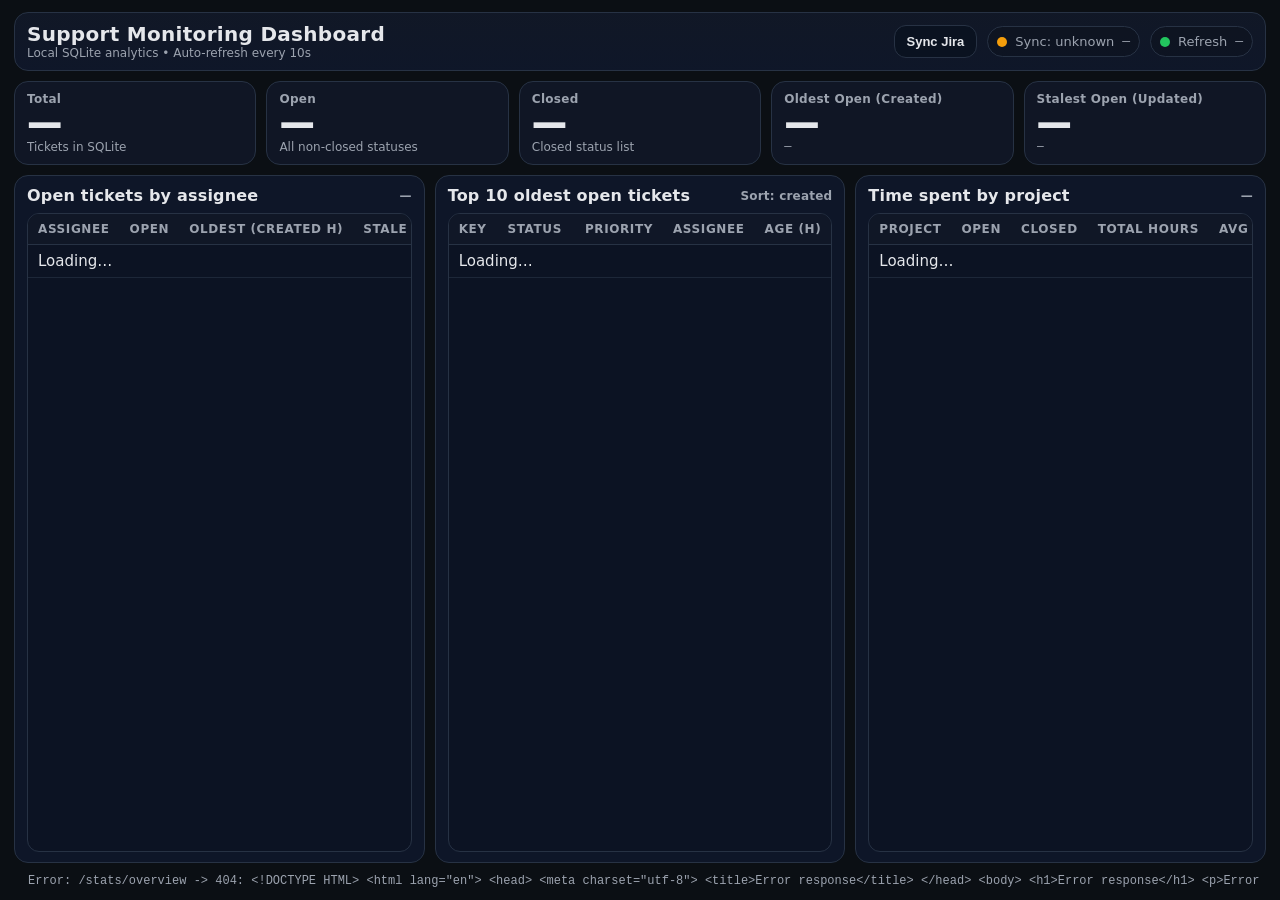
==== templates/index.html @ c33bae56 "Initial commit - support dashboard" ====
<!doctype html>
<html lang="en">
<head>
  <meta charset="utf-8" />
  <meta name="viewport" content="width=device-width,initial-scale=1" />
  <title>Support Monitoring Dashboard</title>
  <style>
    :root{
      --bg:#0b0f14;
      --panel:#111827;
      --panel2:#0f172a;
      --text:#e5e7eb;
      --muted:#9ca3af;
      --border:#273244;

      --good:#22c55e;
      --bad:#ef4444;
      --warn:#f59e0b;
      --accent:#60a5fa;

      /* age severity */
      --age-warn:#f59e0b;         /* 48–168h */
      --age-warn-strong:#fb7185;  /* 168–720h */
      --age-bad:#ef4444;          /* >=720h */

      /* effort highlight */
      --effort-mild:#f59e0b;      /* >100h */
      --effort-strong:#ef4444;    /* >300h */

      /* unassigned */
      --unassigned-bg: rgba(96,165,250,0.10);
      --unassigned-border: rgba(96,165,250,0.35);

      /* scroll cue */
      --fade: rgba(11,15,20,0);
      --fade2: rgba(11,15,20,1);
    }

    * { box-sizing: border-box; }

    /* NO PAGE SCROLL */
    html, body { height: 100%; overflow: hidden; }

    body {
      margin: 0;
      background: var(--bg);
      color: var(--text);
      font-family: system-ui, -apple-system, Segoe UI, Roboto, Arial, sans-serif;
    }

    /* Fixed single-screen layout */
    .page {
      height: 100vh;
      padding: 12px 14px;
      display: flex;
      flex-direction: column;
      gap: 10px;
      overflow: hidden;
      min-height: 0;
    }

    /* Header */
    .header {
      flex: 0 0 auto;
      display:flex;
      align-items:center;
      justify-content:space-between;
      gap: 12px;
      padding: 10px 12px;
      border: 1px solid var(--border);
      border-radius: 14px;
      background: linear-gradient(180deg, rgba(17,24,39,0.95), rgba(15,23,42,0.95));
    }
    .brand { display:flex; flex-direction:column; gap: 1px; min-width: 280px; }
    .title { font-size: 20px; font-weight: 850; letter-spacing: 0.3px; line-height: 1.1; }
    .subtitle { font-size: 12px; color: var(--muted); }

    .header-right{
      display:flex;
      align-items:center;
      gap: 10px;
      flex-wrap: wrap;
      justify-content: flex-end;
    }

    .pill {
      display:inline-flex;
      align-items:center;
      gap: 8px;
      padding: 7px 9px;
      border-radius: 999px;
      border: 1px solid var(--border);
      background: rgba(0,0,0,0.15);
      font-size: 13px;
      color: var(--muted);
      white-space: nowrap;
    }
    .dot { width: 10px; height: 10px; border-radius: 999px; background: var(--warn); flex: 0 0 auto; }
    .dot.good { background: var(--good); }
    .dot.bad { background: var(--bad); }
    .dot.warn { background: var(--warn); }

    .btn {
      padding: 8px 12px;
      border-radius: 12px;
      border: 1px solid var(--border);
      background: #0a1220;
      color: var(--text);
      font-weight: 800;
      cursor: pointer;
      font-size: 13px;
    }
    .btn:hover { outline: 2px solid rgba(96,165,250,0.35); }
    .btn:disabled { opacity: 0.55; cursor: not-allowed; }

    /* KPI row */
    .kpis {
      flex: 0 0 auto;
      display:grid;
      grid-template-columns: repeat(5, minmax(0, 1fr));
      gap: 10px;
      min-height: 0;
    }
    .card {
      border: 1px solid var(--border);
      border-radius: 14px;
      background: rgba(17,24,39,0.9);
      padding: 10px 12px 10px;
      min-height: 74px;
      display:flex;
      flex-direction:column;
      justify-content:space-between;
      overflow: hidden;
    }
    .card .label {
      color: var(--muted);
      font-size: 12px;
      font-weight: 750;
      letter-spacing: 0.3px;
      white-space: nowrap;
      overflow: hidden;
      text-overflow: ellipsis;
    }
    .card .value { font-size: 34px; font-weight: 950; line-height: 1.0; letter-spacing: -0.6px; }
    .card .hint {
      color: var(--muted);
      font-size: 12px;
      display:flex;
      align-items:center;
      gap: 8px;
      white-space: nowrap;
      overflow: hidden;
      text-overflow: ellipsis;
    }
    .mono { font-family: ui-monospace, SFMono-Regular, Menlo, Consolas, "Liberation Mono", monospace; }

    /* Age severity colors */
    .age-normal { color: var(--text); }
    .age-warn { color: var(--age-warn); }
    .age-warn-strong { color: var(--age-warn-strong); }
    .age-bad { color: var(--age-bad); }

    /* Oldest tickets row emphasis */
    tr.row-warn td { background: rgba(245,158,11,0.08); }
    tr.row-warn-strong td { background: rgba(251,113,133,0.09); }
    tr.row-bad td { background: rgba(239,68,68,0.10); }

    /* Effort highlight for time-by-project */
    tr.effort-mild td { background: rgba(245,158,11,0.08); }
    tr.effort-strong td { background: rgba(239,68,68,0.10); }
    .effort-mild-text { color: var(--effort-mild); font-weight: 850; }
    .effort-strong-text { color: var(--effort-strong); font-weight: 950; }

    /* Unassigned badge */
    .badge {
      display: inline-flex;
      align-items: center;
      gap: 6px;
      padding: 3px 8px;
      border-radius: 999px;
      border: 1px solid rgba(255,255,255,0.12);
      background: rgba(255,255,255,0.06);
      color: var(--text);
      font-size: 12px;
      font-weight: 800;
      line-height: 1;
      white-space: nowrap;
    }
    .badge-unassigned {
      border-color: var(--unassigned-border);
      background: var(--unassigned-bg);
      color: #cfe3ff;
    }
    .badge-dot { width: 8px; height: 8px; border-radius: 999px; background: var(--accent); }

    /* Content: stretch to bottom */
    .content {
      flex: 1 1 auto;
      min-height: 0;
      overflow: hidden;
      display: flex;
      flex-direction: column;
    }

    .grid3 {
      flex: 1 1 auto;
      min-height: 0;
      display: grid;
      grid-template-columns: 1fr 1fr 1fr;
      gap: 10px;
      overflow: hidden;
      height: 100%;
    }

    .panel {
      border: 1px solid var(--border);
      border-radius: 14px;
      background: rgba(15,23,42,0.92);
      padding: 10px 12px;
      display:flex;
      flex-direction:column;
      min-height: 0;
      overflow: hidden;
    }
    .panel h2 {
      flex: 0 0 auto;
      margin: 0 0 8px 0;
      font-size: 16px;
      font-weight: 900;
      letter-spacing: 0.2px;
      display:flex;
      align-items:center;
      justify-content:space-between;
      gap: 10px;
      white-space: nowrap;
    }
    .panel h2 .small {
      font-size: 12px;
      color: var(--muted);
      font-weight: 750;
      overflow: hidden;
      text-overflow: ellipsis;
    }

    /* Table containers */
    .table-wrap {
      flex: 1 1 auto;
      min-height: 0;
      border: 1px solid var(--border);
      border-radius: 12px;
      background: rgba(0,0,0,0.12);
      overflow: hidden; /* default: no internal scroll */
      position: relative;
    }

    /* Only the 3rd panel table is scrollable (internal scroll) */
    .table-wrap.scrollable {
      overflow: auto;
      scrollbar-width: thin;
      scrollbar-color: rgba(156,163,175,0.55) rgba(0,0,0,0);
    }
    .table-wrap.scrollable::-webkit-scrollbar { width: 10px; }
    .table-wrap.scrollable::-webkit-scrollbar-thumb {
      background: rgba(156,163,175,0.35);
      border-radius: 999px;
      border: 2px solid rgba(0,0,0,0);
      background-clip: padding-box;
    }
    .table-wrap.scrollable::-webkit-scrollbar-track { background: rgba(0,0,0,0); }

    /* Scroll cue: subtle bottom gradient + hint */
    .scroll-cue {
      pointer-events: none;
      position: absolute;
      left: 0; right: 0; bottom: 0;
      height: 26px;
      background: linear-gradient(to bottom, rgba(15,23,42,0), rgba(15,23,42,0.92));
      opacity: 0.85;
      display: none;
    }
    .scroll-hint {
      pointer-events: none;
      position: absolute;
      right: 10px;
      bottom: 6px;
      font-size: 11px;
      color: rgba(156,163,175,0.9);
      background: rgba(0,0,0,0.18);
      border: 1px solid rgba(39,50,68,0.7);
      padding: 3px 8px;
      border-radius: 999px;
      display: none;
    }
    .table-wrap.scrollable.has-overflow .scroll-cue,
    .table-wrap.scrollable.has-overflow .scroll-hint {
      display: block;
    }

    table { width: 100%; border-collapse: collapse; font-size: 15px; }
    thead th{
      background: rgba(17,24,39,0.98);
      color: var(--muted);
      text-align: left;
      padding: 8px 10px;
      font-size: 12px;
      font-weight: 900;
      letter-spacing: 0.6px;
      text-transform: uppercase;
      border-bottom: 1px solid var(--border);
      white-space: nowrap;
      position: sticky;
      top: 0; /* sticky header works inside scrollable container */
      z-index: 2;
    }
    tbody td{
      padding: 7px 10px;
      border-bottom: 1px solid rgba(39,50,68,0.65);
      vertical-align: middle;
    }
    tbody tr:nth-child(even){ background: rgba(255,255,255,0.03); }

    .right { text-align:right; }
    .nowrap { white-space: nowrap; }
    .truncate { max-width: 1px; overflow:hidden; text-overflow: ellipsis; white-space: nowrap; }

    /* Footer */
    .footer {
      flex: 0 0 auto;
      display:flex;
      align-items:center;
      justify-content:space-between;
      gap: 12px;
      color: var(--muted);
      font-size: 12px;
      padding: 0 2px;
      white-space: nowrap;
      overflow: hidden;
      text-overflow: ellipsis;
    }

    /* Responsive fallback */
    @media (max-width: 1200px){
      html, body { overflow: auto; }
      .page { height: auto; overflow: visible; }
      .content { overflow: visible; }
      .kpis { grid-template-columns: 1fr 1fr; }
      .grid3 { grid-template-columns: 1fr; height: auto; }
      .card .value { font-size: 30px; }
      .table-wrap.scrollable { overflow: visible; }
      thead th { position: static; }
    }
  </style>
</head>
<body>
  <div class="page">
    <!-- Header -->
    <div class="header">
      <div class="brand">
        <div class="title">Support Monitoring Dashboard</div>
        <div class="subtitle">Local SQLite analytics • Auto-refresh every 10s</div>
      </div>

      <div class="header-right">
        <button id="syncBtn" class="btn">Sync Jira</button>

        <div id="syncPill" class="pill" title="Last sync status">
          <span id="syncDot" class="dot warn"></span>
          <span id="syncText">Sync: unknown</span>
          <span id="syncMeta" class="mono">—</span>
        </div>

        <div id="refreshPill" class="pill" title="Last refresh time">
          <span class="dot good"></span>
          <span>Refresh</span>
          <span id="lastRefresh" class="mono">—</span>
        </div>
      </div>
    </div>

    <!-- KPI row -->
    <div class="kpis">
      <div class="card">
        <div class="label">Total</div>
        <div id="kpiTotal" class="value">—</div>
        <div class="hint">Tickets in SQLite</div>
      </div>

      <div class="card">
        <div class="label">Open</div>
        <div id="kpiOpen" class="value">—</div>
        <div class="hint">All non-closed statuses</div>
      </div>

      <div class="card">
        <div class="label">Closed</div>
        <div id="kpiClosed" class="value">—</div>
        <div class="hint">Closed status list</div>
      </div>

      <div class="card">
        <div class="label">Oldest Open (Created)</div>
        <div id="kpiOldestCreated" class="value age-normal">—</div>
        <div id="kpiOldestCreatedHint" class="hint mono">—</div>
      </div>

      <div class="card">
        <div class="label">Stalest Open (Updated)</div>
        <div id="kpiOldestUpdated" class="value age-normal">—</div>
        <div id="kpiOldestUpdatedHint" class="hint mono">—</div>
      </div>
    </div>

    <!-- 3 panels row (fills remaining height) -->
    <div class="content">
      <div class="grid3">
        <!-- Panel 1 -->
        <div class="panel">
          <h2>
            <span>Open tickets by assignee</span>
            <span class="small" id="assigneeMeta">—</span>
          </h2>

          <div class="table-wrap">
            <table>
              <thead>
                <tr>
                  <th style="width: 46%;">Assignee</th>
                  <th class="right" style="width: 14%;">Open</th>
                  <th class="right" style="width: 20%;">Oldest (Created h)</th>
                  <th class="right" style="width: 20%;">Stale (Updated h)</th>
                </tr>
              </thead>
              <tbody id="assigneeBody">
                <tr><td colspan="4" class="muted">Loading…</td></tr>
              </tbody>
            </table>
          </div>
        </div>

        <!-- Panel 2 -->
        <div class="panel">
          <h2>
            <span>Top 10 oldest open tickets</span>
            <span class="small" id="oldestMeta">Sort: created</span>
          </h2>

          <div class="table-wrap">
            <table>
              <thead>
                <tr>
                  <th style="width: 16%;">Key</th>
                  <th style="width: 32%;">Status</th>
                  <th style="width: 16%;">Priority</th>
                  <th style="width: 20%;">Assignee</th>
                  <th class="right" style="width: 16%;">Age (h)</th>
                </tr>
              </thead>
              <tbody id="oldestBody">
                <tr><td colspan="5" class="muted">Loading…</td></tr>
              </tbody>
            </table>
          </div>
        </div>

        <!-- Panel 3 (scrollable table) -->
        <div class="panel">
          <h2>
            <span>Time spent by project</span>
            <span class="small" id="timeByProjectMeta">—</span>
          </h2>

          <div id="timeByProjectWrap" class="table-wrap scrollable">
            <table>
              <thead>
                <tr>
                  <th style="width: 26%;">Project</th>
                  <th class="right" style="width: 12%;">Open</th>
                  <th class="right" style="width: 12%;">Closed</th>
                  <th class="right" style="width: 20%;">Total Hours</th>
                  <th class="right" style="width: 18%;">Avg / Ticket</th>
                  <th class="right" style="width: 12%;">Tickets</th>
                </tr>
              </thead>
              <tbody id="timeByProjectBody">
                <tr><td colspan="6" class="muted">Loading…</td></tr>
              </tbody>
            </table>

            <div class="scroll-cue"></div>
            <div class="scroll-hint">Scroll</div>
          </div>
        </div>
      </div>
    </div>

    <div class="footer">
      <div class="truncate">Endpoints: <span class="mono">/stats/overview</span> • <span class="mono">/stats/by_assignee</span> • <span class="mono">/stats/top_oldest_open</span> • <span class="mono">/stats/time_by_project</span></div>
      <div class="mono" id="errorLine"></div>
    </div>
  </div>

<script>
  // Limits for TV layout
  const ASSIGNEE_TOP_N = 12;

  const syncBtn = document.getElementById("syncBtn");
  const syncDot = document.getElementById("syncDot");
  const syncText = document.getElementById("syncText");
  const syncMeta = document.getElementById("syncMeta");
  const lastRefresh = document.getElementById("lastRefresh");
  const errorLine = document.getElementById("errorLine");

  const kpiTotal = document.getElementById("kpiTotal");
  const kpiOpen = document.getElementById("kpiOpen");
  const kpiClosed = document.getElementById("kpiClosed");
  const kpiOldestCreated = document.getElementById("kpiOldestCreated");
  const kpiOldestCreatedHint = document.getElementById("kpiOldestCreatedHint");
  const kpiOldestUpdated = document.getElementById("kpiOldestUpdated");
  const kpiOldestUpdatedHint = document.getElementById("kpiOldestUpdatedHint");

  const assigneeBody = document.getElementById("assigneeBody");
  const oldestBody = document.getElementById("oldestBody");
  const assigneeMeta = document.getElementById("assigneeMeta");

  const timeByProjectBody = document.getElementById("timeByProjectBody");
  const timeByProjectMeta = document.getElementById("timeByProjectMeta");
  const timeByProjectWrap = document.getElementById("timeByProjectWrap");

  function fmtInt(n) {
    if (n === null || n === undefined) return "—";
    return Number(n).toLocaleString(undefined, { maximumFractionDigits: 0 });
  }

  function fmtHours1(n) {
    if (n === null || n === undefined) return "—";
    const v = Number(n);
    if (!Number.isFinite(v)) return "—";
    return v.toLocaleString(undefined, { minimumFractionDigits: 1, maximumFractionDigits: 1 });
  }

  function fmtHours0(h) {
    if (h === null || h === undefined) return "—";
    const v = Number(h);
    if (!Number.isFinite(v)) return "—";
    return fmtInt(v);
  }

  function setSyncPill(state, label, meta) {
    syncDot.classList.remove("good", "bad", "warn");
    syncDot.classList.add(state);
    syncText.textContent = label;
    syncMeta.textContent = meta || "—";
  }

  function clearError() { errorLine.textContent = ""; }
  function showError(msg) { errorLine.textContent = msg; }

  async function fetchJson(url) {
    const res = await fetch(url, { method: "GET" });
    if (!res.ok) {
      const txt = await res.text();
      throw new Error(`${url} -> ${res.status}: ${txt}`);
    }
    return res.json();
  }

  async function fetchSyncStatus() {
    const data = await fetchJson("/sync/status");
    const running = !!data.is_running;

    if (running) {
      syncBtn.disabled = true;
      syncBtn.textContent = "Sync running…";
      setSyncPill("warn", "Sync: running", "—");
      return;
    }

    syncBtn.disabled = false;
    syncBtn.textContent = "Sync Jira";

    if (data.success === true) {
      const meta = `${fmtInt(data.upserted)} upsert • ${fmtInt(data.duration_ms)} ms`;
      setSyncPill("good", "Sync: success", meta);
    } else if (data.success === false) {
      const meta = `${fmtInt(data.duration_ms)} ms`;
      setSyncPill("bad", "Sync: failed", meta);
    } else {
      setSyncPill("warn", "Sync: unknown", "—");
    }
  }

  async function triggerSync() {
    const res = await fetch("/sync", { method: "POST" });
    if (res.status === 409) {
      const err = await res.json();
      alert(err.detail || "A sync is already running.");
      return;
    }
    if (!res.ok) {
      const txt = await res.text();
      alert("Sync error: " + txt);
      return;
    }
  }

  // Age severity: <48 normal, 48-168 warn, 168-720 warn-strong, >=720 bad
  function ageSeverityClass(ageHours) {
    const h = Number(ageHours);
    if (!Number.isFinite(h)) return "age-normal";
    if (h < 48) return "age-normal";
    if (h < 168) return "age-warn";
    if (h < 720) return "age-warn-strong";
    return "age-bad";
  }

  function ageRowClass(ageHours) {
    const h = Number(ageHours);
    if (!Number.isFinite(h)) return "";
    if (h < 48) return "";
    if (h < 168) return "row-warn";
    if (h < 720) return "row-warn-strong";
    return "row-bad";
  }

  function applyAgeClass(el, ageHours) {
    el.classList.remove("age-normal","age-warn","age-warn-strong","age-bad");
    el.classList.add(ageSeverityClass(ageHours));
  }

  function setKpiOldest(elValue, elHint, obj) {
    if (!obj || !obj.key) {
      elValue.textContent = "—";
      elHint.textContent = "—";
      applyAgeClass(elValue, null);
      return;
    }
    elValue.textContent = fmtHours0(obj.age_hours);
    elHint.textContent = `${obj.key} • ${fmtHours0(obj.age_hours)}h`;
    applyAgeClass(elValue, obj.age_hours);
  }

  function effortRowClass(totalHours) {
    const h = Number(totalHours);
    if (!Number.isFinite(h)) return "";
    if (h > 300) return "effort-strong";
    if (h > 100) return "effort-mild";
    return "";
  }

  function effortTextClass(totalHours) {
    const h = Number(totalHours);
    if (!Number.isFinite(h)) return "";
    if (h > 300) return "effort-strong-text";
    if (h > 100) return "effort-mild-text";
    return "";
  }

  function isUnassigned(label) {
    if (!label) return true;
    const s = String(label).trim().toLowerCase();
    return s === "unassigned";
  }

  function makeUnassignedBadge() {
    const span = document.createElement("span");
    span.className = "badge badge-unassigned";
    const dot = document.createElement("span");
    dot.className = "badge-dot";
    const txt = document.createElement("span");
    txt.textContent = "Unassigned";
    span.appendChild(dot);
    span.appendChild(txt);
    return span;
  }

  function updateScrollableCue(el) {
    // mark overflow to display cue/hint only if needed
    if (!el) return;
    const hasOverflow = el.scrollHeight > el.clientHeight + 2;
    el.classList.toggle("has-overflow", hasOverflow);
  }

  async function refreshDashboard() {
    try {
      clearError();

      const [overview, byAssignee, oldestCreated, timeByProject] = await Promise.all([
        fetchJson("/stats/overview"),
        fetchJson("/stats/by_assignee?only_open=true"),
        fetchJson("/stats/top_oldest_open?limit=10&sort=created"),
        fetchJson("/stats/time_by_project")
      ]);

      // KPIs
      kpiTotal.textContent = fmtInt(overview.total_tickets);
      kpiOpen.textContent = fmtInt(overview.open_tickets);
      kpiClosed.textContent = fmtInt(overview.closed_tickets);

      setKpiOldest(kpiOldestCreated, kpiOldestCreatedHint, overview.oldest_open_ticket);
      setKpiOldest(kpiOldestUpdated, kpiOldestUpdatedHint, overview.oldest_open_ticket_by_updated);

      // Assignee table (bounded to Top N)
      assigneeBody.innerHTML = "";
      const assignees = Array.isArray(byAssignee) ? byAssignee.slice() : [];
      assignees.sort((a,b) => Number(b.open_count || 0) - Number(a.open_count || 0));

      const topAssignees = assignees.slice(0, ASSIGNEE_TOP_N);
      assigneeMeta.textContent = `Top ${topAssignees.length} (by open)` + (assignees.length > topAssignees.length ? ` • +${assignees.length - topAssignees.length} hidden` : "");

      if (!topAssignees.length) {
        assigneeBody.innerHTML = `<tr><td colspan="4" class="muted">No data</td></tr>`;
      } else {
        for (const row of topAssignees) {
          const tr = document.createElement("tr");

          const tdA = document.createElement("td");
          tdA.className = "truncate";
          if (isUnassigned(row.assignee)) {
            tdA.appendChild(makeUnassignedBadge());
          } else {
            tdA.title = row.assignee || "";
            tdA.textContent = row.assignee || "—";
          }

          const tdC = document.createElement("td");
          tdC.className = "right mono";
          tdC.textContent = fmtInt(row.open_count);

          const tdOC = document.createElement("td");
          tdOC.className = "right mono";
          tdOC.textContent = fmtHours0(row.oldest_open_created_hours);

          const tdOU = document.createElement("td");
          tdOU.className = "right mono";
          tdOU.textContent = fmtHours0(row.oldest_open_updated_hours);

          tr.appendChild(tdA);
          tr.appendChild(tdC);
          tr.appendChild(tdOC);
          tr.appendChild(tdOU);

          assigneeBody.appendChild(tr);
        }
      }

      // Oldest tickets table (Top 10, created)
      oldestBody.innerHTML = "";
      const oldestList = Array.isArray(oldestCreated) ? oldestCreated : [];
      if (!oldestList.length) {
        oldestBody.innerHTML = `<tr><td colspan="5" class="muted">No open tickets</td></tr>`;
      } else {
        for (const row of oldestList.slice(0, 10)) {
          const tr = document.createElement("tr");
          tr.className = ageRowClass(row.age_hours);

          const tdKey = document.createElement("td");
          tdKey.className = "mono nowrap";
          tdKey.textContent = row.key || "—";

          const tdStatus = document.createElement("td");
          tdStatus.className = "truncate";
          tdStatus.title = row.status || "";
          tdStatus.textContent = row.status || "—";

          const tdPrio = document.createElement("td");
          tdPrio.className = "nowrap";
          tdPrio.textContent = row.priority || "—";

          const tdAss = document.createElement("td");
          tdAss.className = "truncate";
          if (isUnassigned(row.assignee)) {
            tdAss.appendChild(makeUnassignedBadge());
          } else {
            tdAss.title = row.assignee || "";
            tdAss.textContent = row.assignee || "—";
          }

          const tdAge = document.createElement("td");
          tdAge.className = "right mono";
          tdAge.textContent = fmtHours0(row.age_hours);
          applyAgeClass(tdAge, row.age_hours);

          tr.appendChild(tdKey);
          tr.appendChild(tdStatus);
          tr.appendChild(tdPrio);
          tr.appendChild(tdAss);
          tr.appendChild(tdAge);

          oldestBody.appendChild(tr);
        }
      }

      // Time spent by project (ALL projects, sorted by total hours desc)
      timeByProjectBody.innerHTML = "";
      const projects = Array.isArray(timeByProject) ? timeByProject.slice() : [];
      projects.sort((a,b) => Number(b.time_spent_hours || 0) - Number(a.time_spent_hours || 0));

      timeByProjectMeta.textContent = `${projects.length} projects • Sorted by hours`;

      if (!projects.length) {
        timeByProjectBody.innerHTML = `<tr><td colspan="6" class="muted">No data</td></tr>`;
      } else {
        for (const row of projects) {
          const totalHours = Number(row.time_spent_hours || 0);
          const totalIssues = Number(row.total_issues || 0);
          const avg = totalIssues > 0 ? (totalHours / totalIssues) : 0;

          const tr = document.createElement("tr");
          tr.className = effortRowClass(totalHours);

          const tdProj = document.createElement("td");
          tdProj.className = "mono nowrap";
          tdProj.textContent = row.project_key || "UNKNOWN";

          const tdOpen = document.createElement("td");
          tdOpen.className = "right mono";
          tdOpen.textContent = fmtInt(row.open_issues);

          const tdClosed = document.createElement("td");
          tdClosed.className = "right mono";
          tdClosed.textContent = fmtInt(row.closed_issues);

          const tdHours = document.createElement("td");
          tdHours.className = "right mono";
          tdHours.textContent = fmtHours1(totalHours);
          const tClass = effortTextClass(totalHours);
          if (tClass) tdHours.classList.add(tClass);

          const tdAvg = document.createElement("td");
          tdAvg.className = "right mono";
          tdAvg.textContent = fmtHours1(avg);

          const tdTickets = document.createElement("td");
          tdTickets.className = "right mono";
          tdTickets.textContent = fmtInt(totalIssues);

          tr.appendChild(tdProj);
          tr.appendChild(tdOpen);
          tr.appendChild(tdClosed);
          tr.appendChild(tdHours);
          tr.appendChild(tdAvg);
          tr.appendChild(tdTickets);

          timeByProjectBody.appendChild(tr);
        }
      }

      // Update scroll cue on the third panel (only if overflow)
      // Use rAF to ensure layout is computed
      requestAnimationFrame(() => updateScrollableCue(timeByProjectWrap));

      // Timestamp
      const t = new Date();
      lastRefresh.textContent = t.toLocaleTimeString([], { hour: "2-digit", minute: "2-digit", second: "2-digit" });

      // Sync status
      await fetchSyncStatus();
    } catch (e) {
      showError(String(e));
      try { await fetchSyncStatus(); } catch (_) {}
    }
  }

  syncBtn.addEventListener("click", async () => {
    syncBtn.disabled = true;
    syncBtn.textContent = "Starting…";
    try {
      await triggerSync();
    } finally {
      setTimeout(refreshDashboard, 700);
    }
  });

  // Recompute overflow cue if TV resolution changes / browser resizes
  window.addEventListener("resize", () => updateScrollableCue(timeByProjectWrap));

  refreshDashboard();
  setInterval(refreshDashboard, 10000);
</script>
</body>
</html>
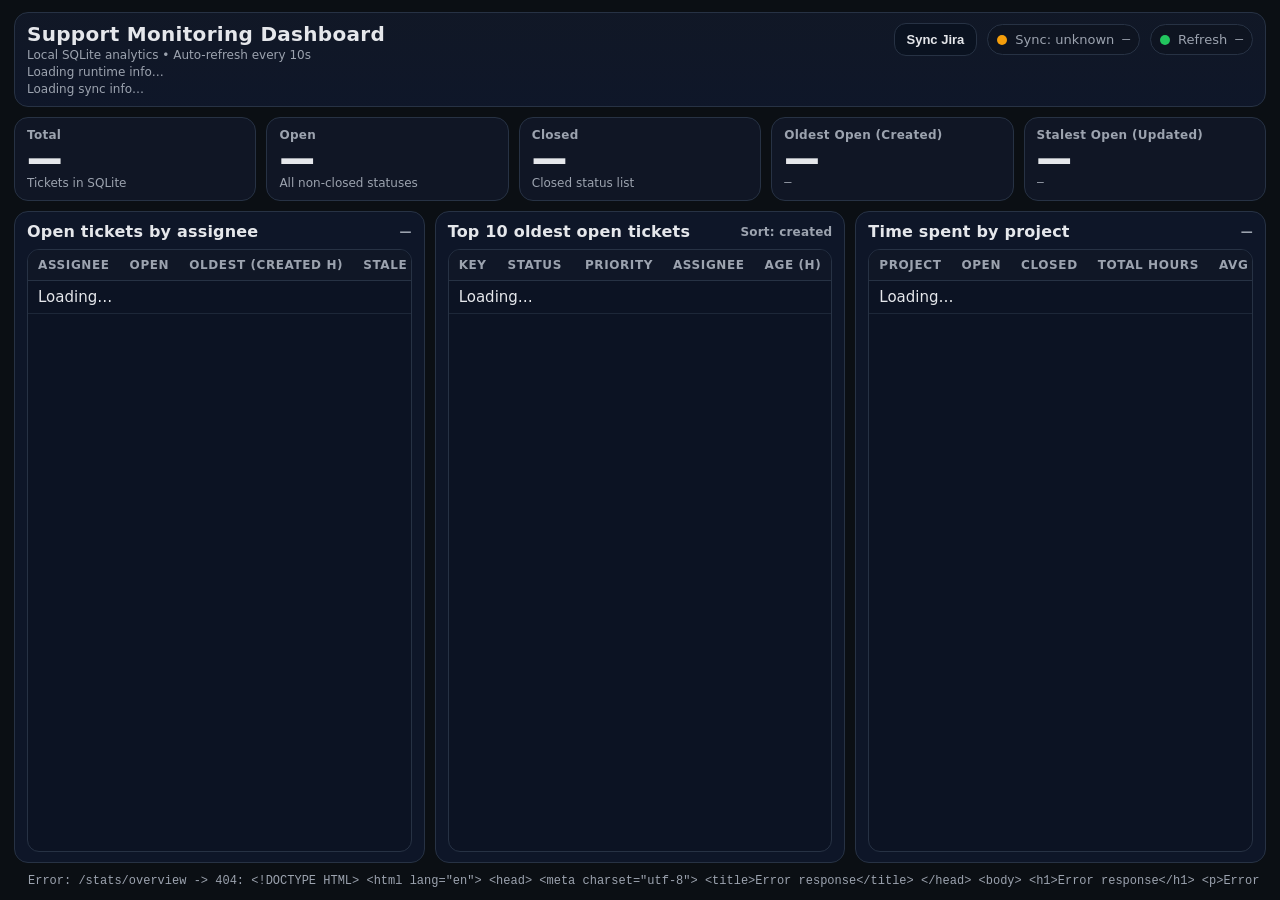
==== commit 9e003154: "Add /config endpoint, display runtime info in dashboard, and reset DB when JQL changes" ====
--- a/templates/index.html
+++ b/templates/index.html
@@ -18,27 +18,22 @@
       --warn:#f59e0b;
       --accent:#60a5fa;
 
-      /* age severity */
-      --age-warn:#f59e0b;         /* 48–168h */
-      --age-warn-strong:#fb7185;  /* 168–720h */
-      --age-bad:#ef4444;          /* >=720h */
-
-      /* effort highlight */
-      --effort-mild:#f59e0b;      /* >100h */
-      --effort-strong:#ef4444;    /* >300h */
-
-      /* unassigned */
+      --age-warn:#f59e0b;
+      --age-warn-strong:#fb7185;
+      --age-bad:#ef4444;
+
+      --effort-mild:#f59e0b;
+      --effort-strong:#ef4444;
+
       --unassigned-bg: rgba(96,165,250,0.10);
       --unassigned-border: rgba(96,165,250,0.35);
 
-      /* scroll cue */
       --fade: rgba(11,15,20,0);
       --fade2: rgba(11,15,20,1);
     }
 
     * { box-sizing: border-box; }
 
-    /* NO PAGE SCROLL */
     html, body { height: 100%; overflow: hidden; }
 
     body {
@@ -48,7 +43,6 @@
       font-family: system-ui, -apple-system, Segoe UI, Roboto, Arial, sans-serif;
     }
 
-    /* Fixed single-screen layout */
     .page {
       height: 100vh;
       padding: 12px 14px;
@@ -59,11 +53,10 @@
       min-height: 0;
     }
 
-    /* Header */
     .header {
       flex: 0 0 auto;
       display:flex;
-      align-items:center;
+      align-items:flex-start;
       justify-content:space-between;
       gap: 12px;
       padding: 10px 12px;
@@ -71,9 +64,36 @@
       border-radius: 14px;
       background: linear-gradient(180deg, rgba(17,24,39,0.95), rgba(15,23,42,0.95));
     }
-    .brand { display:flex; flex-direction:column; gap: 1px; min-width: 280px; }
-    .title { font-size: 20px; font-weight: 850; letter-spacing: 0.3px; line-height: 1.1; }
-    .subtitle { font-size: 12px; color: var(--muted); }
+
+    .brand {
+      display:flex;
+      flex-direction:column;
+      gap: 3px;
+      min-width: 280px;
+      flex: 1 1 auto;
+      min-width: 0;
+    }
+
+    .title {
+      font-size: 20px;
+      font-weight: 850;
+      letter-spacing: 0.3px;
+      line-height: 1.1;
+    }
+
+    .subtitle {
+      font-size: 12px;
+      color: var(--muted);
+    }
+
+    .runtime-line {
+      font-size: 12px;
+      color: var(--muted);
+      white-space: nowrap;
+      overflow: hidden;
+      text-overflow: ellipsis;
+      max-width: 100%;
+    }
 
     .header-right{
       display:flex;
@@ -95,6 +115,7 @@
       color: var(--muted);
       white-space: nowrap;
     }
+
     .dot { width: 10px; height: 10px; border-radius: 999px; background: var(--warn); flex: 0 0 auto; }
     .dot.good { background: var(--good); }
     .dot.bad { background: var(--bad); }
@@ -113,7 +134,6 @@
     .btn:hover { outline: 2px solid rgba(96,165,250,0.35); }
     .btn:disabled { opacity: 0.55; cursor: not-allowed; }
 
-    /* KPI row */
     .kpis {
       flex: 0 0 auto;
       display:grid;
@@ -121,6 +141,7 @@
       gap: 10px;
       min-height: 0;
     }
+
     .card {
       border: 1px solid var(--border);
       border-radius: 14px;
@@ -132,6 +153,7 @@
       justify-content:space-between;
       overflow: hidden;
     }
+
     .card .label {
       color: var(--muted);
       font-size: 12px;
@@ -141,7 +163,14 @@
       overflow: hidden;
       text-overflow: ellipsis;
     }
-    .card .value { font-size: 34px; font-weight: 950; line-height: 1.0; letter-spacing: -0.6px; }
+
+    .card .value {
+      font-size: 34px;
+      font-weight: 950;
+      line-height: 1.0;
+      letter-spacing: -0.6px;
+    }
+
     .card .hint {
       color: var(--muted);
       font-size: 12px;
@@ -152,26 +181,23 @@
       overflow: hidden;
       text-overflow: ellipsis;
     }
+
     .mono { font-family: ui-monospace, SFMono-Regular, Menlo, Consolas, "Liberation Mono", monospace; }
 
-    /* Age severity colors */
     .age-normal { color: var(--text); }
     .age-warn { color: var(--age-warn); }
     .age-warn-strong { color: var(--age-warn-strong); }
     .age-bad { color: var(--age-bad); }
 
-    /* Oldest tickets row emphasis */
     tr.row-warn td { background: rgba(245,158,11,0.08); }
     tr.row-warn-strong td { background: rgba(251,113,133,0.09); }
     tr.row-bad td { background: rgba(239,68,68,0.10); }
 
-    /* Effort highlight for time-by-project */
     tr.effort-mild td { background: rgba(245,158,11,0.08); }
     tr.effort-strong td { background: rgba(239,68,68,0.10); }
     .effort-mild-text { color: var(--effort-mild); font-weight: 850; }
     .effort-strong-text { color: var(--effort-strong); font-weight: 950; }
 
-    /* Unassigned badge */
     .badge {
       display: inline-flex;
       align-items: center;
@@ -186,14 +212,15 @@
       line-height: 1;
       white-space: nowrap;
     }
+
     .badge-unassigned {
       border-color: var(--unassigned-border);
       background: var(--unassigned-bg);
       color: #cfe3ff;
     }
+
     .badge-dot { width: 8px; height: 8px; border-radius: 999px; background: var(--accent); }
 
-    /* Content: stretch to bottom */
     .content {
       flex: 1 1 auto;
       min-height: 0;
@@ -222,6 +249,7 @@
       min-height: 0;
       overflow: hidden;
     }
+
     .panel h2 {
       flex: 0 0 auto;
       margin: 0 0 8px 0;
@@ -234,6 +262,7 @@
       gap: 10px;
       white-space: nowrap;
     }
+
     .panel h2 .small {
       font-size: 12px;
       color: var(--muted);
@@ -242,23 +271,22 @@
       text-overflow: ellipsis;
     }
 
-    /* Table containers */
     .table-wrap {
       flex: 1 1 auto;
       min-height: 0;
       border: 1px solid var(--border);
       border-radius: 12px;
       background: rgba(0,0,0,0.12);
-      overflow: hidden; /* default: no internal scroll */
+      overflow: hidden;
       position: relative;
     }
 
-    /* Only the 3rd panel table is scrollable (internal scroll) */
     .table-wrap.scrollable {
       overflow: auto;
       scrollbar-width: thin;
       scrollbar-color: rgba(156,163,175,0.55) rgba(0,0,0,0);
     }
+
     .table-wrap.scrollable::-webkit-scrollbar { width: 10px; }
     .table-wrap.scrollable::-webkit-scrollbar-thumb {
       background: rgba(156,163,175,0.35);
@@ -268,7 +296,6 @@
     }
     .table-wrap.scrollable::-webkit-scrollbar-track { background: rgba(0,0,0,0); }
 
-    /* Scroll cue: subtle bottom gradient + hint */
     .scroll-cue {
       pointer-events: none;
       position: absolute;
@@ -278,6 +305,7 @@
       opacity: 0.85;
       display: none;
     }
+
     .scroll-hint {
       pointer-events: none;
       position: absolute;
@@ -291,12 +319,14 @@
       border-radius: 999px;
       display: none;
     }
+
     .table-wrap.scrollable.has-overflow .scroll-cue,
     .table-wrap.scrollable.has-overflow .scroll-hint {
       display: block;
     }
 
     table { width: 100%; border-collapse: collapse; font-size: 15px; }
+
     thead th{
       background: rgba(17,24,39,0.98);
       color: var(--muted);
@@ -309,21 +339,22 @@
       border-bottom: 1px solid var(--border);
       white-space: nowrap;
       position: sticky;
-      top: 0; /* sticky header works inside scrollable container */
+      top: 0;
       z-index: 2;
     }
+
     tbody td{
       padding: 7px 10px;
       border-bottom: 1px solid rgba(39,50,68,0.65);
       vertical-align: middle;
     }
+
     tbody tr:nth-child(even){ background: rgba(255,255,255,0.03); }
 
     .right { text-align:right; }
     .nowrap { white-space: nowrap; }
     .truncate { max-width: 1px; overflow:hidden; text-overflow: ellipsis; white-space: nowrap; }
 
-    /* Footer */
     .footer {
       flex: 0 0 auto;
       display:flex;
@@ -338,7 +369,6 @@
       text-overflow: ellipsis;
     }
 
-    /* Responsive fallback */
     @media (max-width: 1200px){
       html, body { overflow: auto; }
       .page { height: auto; overflow: visible; }
@@ -348,16 +378,19 @@
       .card .value { font-size: 30px; }
       .table-wrap.scrollable { overflow: visible; }
       thead th { position: static; }
+      .header { flex-direction: column; align-items: stretch; }
+      .header-right { justify-content: flex-start; }
     }
   </style>
 </head>
 <body>
   <div class="page">
-    <!-- Header -->
     <div class="header">
       <div class="brand">
         <div class="title">Support Monitoring Dashboard</div>
         <div class="subtitle">Local SQLite analytics • Auto-refresh every 10s</div>
+        <div id="runtimeLine" class="runtime-line" title="Runtime information">Loading runtime info…</div>
+        <div id="syncLine" class="runtime-line" title="Last sync details">Loading sync info…</div>
       </div>
 
       <div class="header-right">
@@ -377,7 +410,6 @@
       </div>
     </div>
 
-    <!-- KPI row -->
     <div class="kpis">
       <div class="card">
         <div class="label">Total</div>
@@ -410,10 +442,8 @@
       </div>
     </div>
 
-    <!-- 3 panels row (fills remaining height) -->
     <div class="content">
       <div class="grid3">
-        <!-- Panel 1 -->
         <div class="panel">
           <h2>
             <span>Open tickets by assignee</span>
@@ -437,7 +467,6 @@
           </div>
         </div>
 
-        <!-- Panel 2 -->
         <div class="panel">
           <h2>
             <span>Top 10 oldest open tickets</span>
@@ -462,7 +491,6 @@
           </div>
         </div>
 
-        <!-- Panel 3 (scrollable table) -->
         <div class="panel">
           <h2>
             <span>Time spent by project</span>
@@ -494,13 +522,12 @@
     </div>
 
     <div class="footer">
-      <div class="truncate">Endpoints: <span class="mono">/stats/overview</span> • <span class="mono">/stats/by_assignee</span> • <span class="mono">/stats/top_oldest_open</span> • <span class="mono">/stats/time_by_project</span></div>
+      <div class="truncate">Endpoints: <span class="mono">/stats/overview</span> • <span class="mono">/stats/by_assignee</span> • <span class="mono">/stats/top_oldest_open</span> • <span class="mono">/stats/time_by_project</span> • <span class="mono">/config</span></div>
       <div class="mono" id="errorLine"></div>
     </div>
   </div>
 
 <script>
-  // Limits for TV layout
   const ASSIGNEE_TOP_N = 12;
 
   const syncBtn = document.getElementById("syncBtn");
@@ -509,6 +536,9 @@
   const syncMeta = document.getElementById("syncMeta");
   const lastRefresh = document.getElementById("lastRefresh");
   const errorLine = document.getElementById("errorLine");
+
+  const runtimeLine = document.getElementById("runtimeLine");
+  const syncLine = document.getElementById("syncLine");
 
   const kpiTotal = document.getElementById("kpiTotal");
   const kpiOpen = document.getElementById("kpiOpen");
@@ -521,7 +551,6 @@
   const assigneeBody = document.getElementById("assigneeBody");
   const oldestBody = document.getElementById("oldestBody");
   const assigneeMeta = document.getElementById("assigneeMeta");
-
   const timeByProjectBody = document.getElementById("timeByProjectBody");
   const timeByProjectMeta = document.getElementById("timeByProjectMeta");
   const timeByProjectWrap = document.getElementById("timeByProjectWrap");
@@ -545,6 +574,13 @@
     return fmtInt(v);
   }
 
+  function fmtDateTime(value) {
+    if (!value) return "Never";
+    const d = new Date(value);
+    if (Number.isNaN(d.getTime())) return String(value);
+    return d.toLocaleString();
+  }
+
   function setSyncPill(state, label, meta) {
     syncDot.classList.remove("good", "bad", "warn");
     syncDot.classList.add(state);
@@ -572,7 +608,7 @@
       syncBtn.disabled = true;
       syncBtn.textContent = "Sync running…";
       setSyncPill("warn", "Sync: running", "—");
-      return;
+      return data;
     }
 
     syncBtn.disabled = false;
@@ -587,6 +623,8 @@
     } else {
       setSyncPill("warn", "Sync: unknown", "—");
     }
+
+    return data;
   }
 
   async function triggerSync() {
@@ -603,7 +641,6 @@
     }
   }
 
-  // Age severity: <48 normal, 48-168 warn, 168-720 warn-strong, >=720 bad
   function ageSeverityClass(ageHours) {
     const h = Number(ageHours);
     if (!Number.isFinite(h)) return "age-normal";
@@ -674,24 +711,48 @@
   }
 
   function updateScrollableCue(el) {
-    // mark overflow to display cue/hint only if needed
     if (!el) return;
     const hasOverflow = el.scrollHeight > el.clientHeight + 2;
     el.classList.toggle("has-overflow", hasOverflow);
   }
 
+  async function loadRuntimeInfo(syncStatus = null) {
+    try {
+      const config = await fetchJson("/config");
+      const sync = syncStatus || await fetchJson("/sync/status");
+
+      const jql = config.jira_jql || "N/A";
+      const sqlitePath = config.sqlite_path || "N/A";
+      const pageSize = config.jira_page_size ?? "N/A";
+
+      runtimeLine.textContent = `JQL: ${jql}`;
+      runtimeLine.title = `JQL: ${jql}`;
+
+      const lastRunAt = fmtDateTime(sync.last_run_at);
+      const success = sync.success === true ? "success" : sync.success === false ? "failed" : "unknown";
+      const upserted = fmtInt(sync.upserted);
+      const durationMs = fmtInt(sync.duration_ms);
+
+      syncLine.textContent = `Last sync: ${lastRunAt} • Status: ${success} • Upserted: ${upserted} • Duration: ${durationMs} ms • SQLite: ${sqlitePath} • Page size: ${pageSize}`;
+      syncLine.title = `Last sync: ${lastRunAt}\nStatus: ${success}\nUpserted: ${upserted}\nDuration: ${durationMs} ms\nSQLite: ${sqlitePath}\nPage size: ${pageSize}`;
+    } catch (e) {
+      runtimeLine.textContent = "Runtime info unavailable";
+      syncLine.textContent = "Sync info unavailable";
+    }
+  }
+
   async function refreshDashboard() {
     try {
       clearError();
 
-      const [overview, byAssignee, oldestCreated, timeByProject] = await Promise.all([
+      const [overview, byAssignee, oldestCreated, timeByProject, syncStatus] = await Promise.all([
         fetchJson("/stats/overview"),
         fetchJson("/stats/by_assignee?only_open=true"),
         fetchJson("/stats/top_oldest_open?limit=10&sort=created"),
-        fetchJson("/stats/time_by_project")
+        fetchJson("/stats/time_by_project"),
+        fetchSyncStatus()
       ]);
 
-      // KPIs
       kpiTotal.textContent = fmtInt(overview.total_tickets);
       kpiOpen.textContent = fmtInt(overview.open_tickets);
       kpiClosed.textContent = fmtInt(overview.closed_tickets);
@@ -699,7 +760,6 @@
       setKpiOldest(kpiOldestCreated, kpiOldestCreatedHint, overview.oldest_open_ticket);
       setKpiOldest(kpiOldestUpdated, kpiOldestUpdatedHint, overview.oldest_open_ticket_by_updated);
 
-      // Assignee table (bounded to Top N)
       assigneeBody.innerHTML = "";
       const assignees = Array.isArray(byAssignee) ? byAssignee.slice() : [];
       assignees.sort((a,b) => Number(b.open_count || 0) - Number(a.open_count || 0));
@@ -743,7 +803,6 @@
         }
       }
 
-      // Oldest tickets table (Top 10, created)
       oldestBody.innerHTML = "";
       const oldestList = Array.isArray(oldestCreated) ? oldestCreated : [];
       if (!oldestList.length) {
@@ -790,7 +849,6 @@
         }
       }
 
-      // Time spent by project (ALL projects, sorted by total hours desc)
       timeByProjectBody.innerHTML = "";
       const projects = Array.isArray(timeByProject) ? timeByProject.slice() : [];
       projects.sort((a,b) => Number(b.time_spent_hours || 0) - Number(a.time_spent_hours || 0));
@@ -845,19 +903,18 @@
         }
       }
 
-      // Update scroll cue on the third panel (only if overflow)
-      // Use rAF to ensure layout is computed
       requestAnimationFrame(() => updateScrollableCue(timeByProjectWrap));
 
-      // Timestamp
       const t = new Date();
       lastRefresh.textContent = t.toLocaleTimeString([], { hour: "2-digit", minute: "2-digit", second: "2-digit" });
 
-      // Sync status
-      await fetchSyncStatus();
+      await loadRuntimeInfo(syncStatus);
     } catch (e) {
       showError(String(e));
-      try { await fetchSyncStatus(); } catch (_) {}
+      try {
+        const syncStatus = await fetchSyncStatus();
+        await loadRuntimeInfo(syncStatus);
+      } catch (_) {}
     }
   }
 
@@ -871,7 +928,6 @@
     }
   });
 
-  // Recompute overflow cue if TV resolution changes / browser resizes
   window.addEventListener("resize", () => updateScrollableCue(timeByProjectWrap));
 
   refreshDashboard();
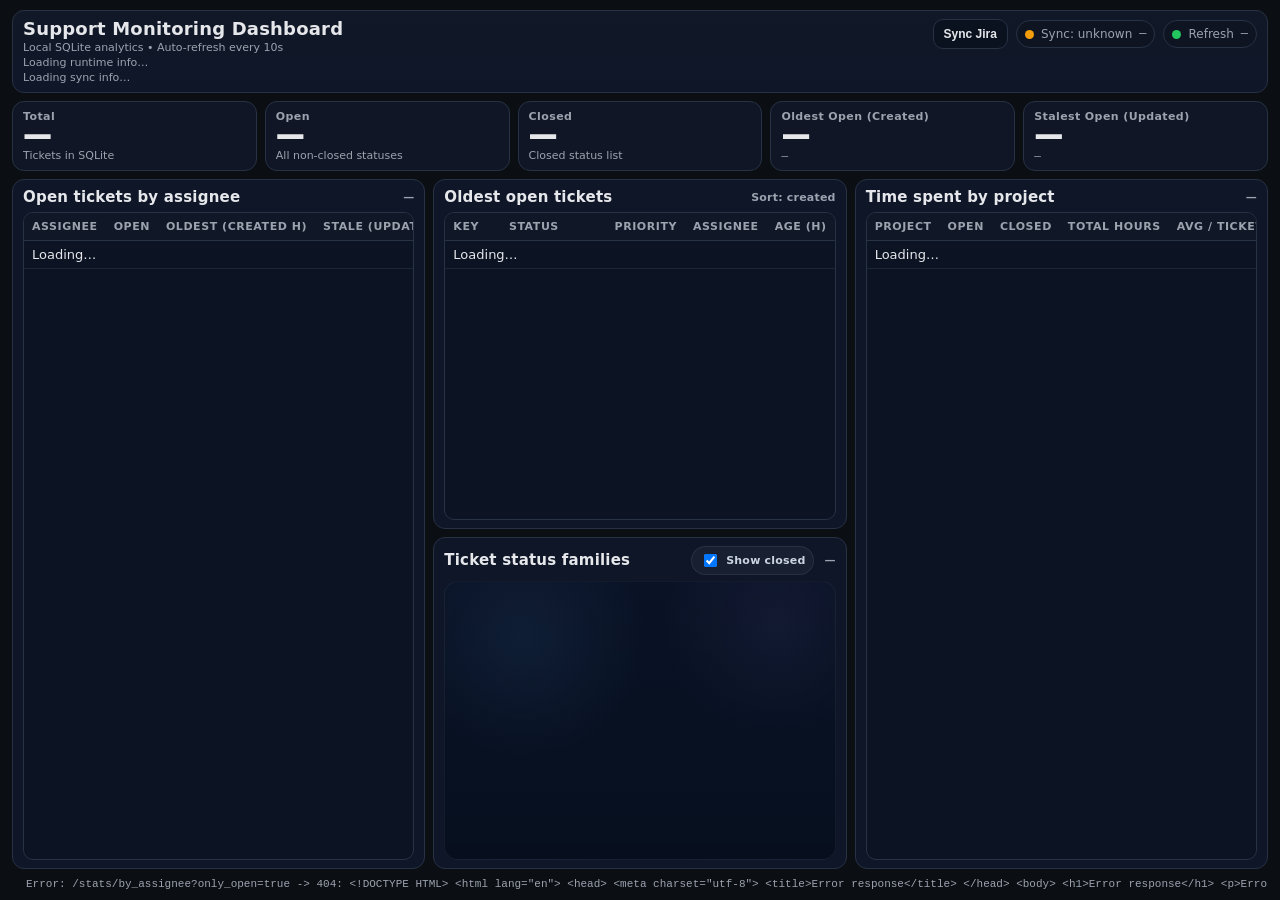
==== commit db55cd4e: "feat: add status donut chart and reorganize dashboard frontend" ====
--- a/templates/index.html
+++ b/templates/index.html
@@ -1,937 +1,215 @@
 <!doctype html>
 <html lang="en">
-<head>
-  <meta charset="utf-8" />
-  <meta name="viewport" content="width=device-width,initial-scale=1" />
-  <title>Support Monitoring Dashboard</title>
-  <style>
-    :root{
-      --bg:#0b0f14;
-      --panel:#111827;
-      --panel2:#0f172a;
-      --text:#e5e7eb;
-      --muted:#9ca3af;
-      --border:#273244;
-
-      --good:#22c55e;
-      --bad:#ef4444;
-      --warn:#f59e0b;
-      --accent:#60a5fa;
-
-      --age-warn:#f59e0b;
-      --age-warn-strong:#fb7185;
-      --age-bad:#ef4444;
-
-      --effort-mild:#f59e0b;
-      --effort-strong:#ef4444;
-
-      --unassigned-bg: rgba(96,165,250,0.10);
-      --unassigned-border: rgba(96,165,250,0.35);
-
-      --fade: rgba(11,15,20,0);
-      --fade2: rgba(11,15,20,1);
-    }
-
-    * { box-sizing: border-box; }
-
-    html, body { height: 100%; overflow: hidden; }
-
-    body {
-      margin: 0;
-      background: var(--bg);
-      color: var(--text);
-      font-family: system-ui, -apple-system, Segoe UI, Roboto, Arial, sans-serif;
-    }
-
-    .page {
-      height: 100vh;
-      padding: 12px 14px;
-      display: flex;
-      flex-direction: column;
-      gap: 10px;
-      overflow: hidden;
-      min-height: 0;
-    }
-
-    .header {
-      flex: 0 0 auto;
-      display:flex;
-      align-items:flex-start;
-      justify-content:space-between;
-      gap: 12px;
-      padding: 10px 12px;
-      border: 1px solid var(--border);
-      border-radius: 14px;
-      background: linear-gradient(180deg, rgba(17,24,39,0.95), rgba(15,23,42,0.95));
-    }
-
-    .brand {
-      display:flex;
-      flex-direction:column;
-      gap: 3px;
-      min-width: 280px;
-      flex: 1 1 auto;
-      min-width: 0;
-    }
-
-    .title {
-      font-size: 20px;
-      font-weight: 850;
-      letter-spacing: 0.3px;
-      line-height: 1.1;
-    }
-
-    .subtitle {
-      font-size: 12px;
-      color: var(--muted);
-    }
-
-    .runtime-line {
-      font-size: 12px;
-      color: var(--muted);
-      white-space: nowrap;
-      overflow: hidden;
-      text-overflow: ellipsis;
-      max-width: 100%;
-    }
-
-    .header-right{
-      display:flex;
-      align-items:center;
-      gap: 10px;
-      flex-wrap: wrap;
-      justify-content: flex-end;
-    }
-
-    .pill {
-      display:inline-flex;
-      align-items:center;
-      gap: 8px;
-      padding: 7px 9px;
-      border-radius: 999px;
-      border: 1px solid var(--border);
-      background: rgba(0,0,0,0.15);
-      font-size: 13px;
-      color: var(--muted);
-      white-space: nowrap;
-    }
-
-    .dot { width: 10px; height: 10px; border-radius: 999px; background: var(--warn); flex: 0 0 auto; }
-    .dot.good { background: var(--good); }
-    .dot.bad { background: var(--bad); }
-    .dot.warn { background: var(--warn); }
-
-    .btn {
-      padding: 8px 12px;
-      border-radius: 12px;
-      border: 1px solid var(--border);
-      background: #0a1220;
-      color: var(--text);
-      font-weight: 800;
-      cursor: pointer;
-      font-size: 13px;
-    }
-    .btn:hover { outline: 2px solid rgba(96,165,250,0.35); }
-    .btn:disabled { opacity: 0.55; cursor: not-allowed; }
-
-    .kpis {
-      flex: 0 0 auto;
-      display:grid;
-      grid-template-columns: repeat(5, minmax(0, 1fr));
-      gap: 10px;
-      min-height: 0;
-    }
-
-    .card {
-      border: 1px solid var(--border);
-      border-radius: 14px;
-      background: rgba(17,24,39,0.9);
-      padding: 10px 12px 10px;
-      min-height: 74px;
-      display:flex;
-      flex-direction:column;
-      justify-content:space-between;
-      overflow: hidden;
-    }
-
-    .card .label {
-      color: var(--muted);
-      font-size: 12px;
-      font-weight: 750;
-      letter-spacing: 0.3px;
-      white-space: nowrap;
-      overflow: hidden;
-      text-overflow: ellipsis;
-    }
-
-    .card .value {
-      font-size: 34px;
-      font-weight: 950;
-      line-height: 1.0;
-      letter-spacing: -0.6px;
-    }
-
-    .card .hint {
-      color: var(--muted);
-      font-size: 12px;
-      display:flex;
-      align-items:center;
-      gap: 8px;
-      white-space: nowrap;
-      overflow: hidden;
-      text-overflow: ellipsis;
-    }
-
-    .mono { font-family: ui-monospace, SFMono-Regular, Menlo, Consolas, "Liberation Mono", monospace; }
-
-    .age-normal { color: var(--text); }
-    .age-warn { color: var(--age-warn); }
-    .age-warn-strong { color: var(--age-warn-strong); }
-    .age-bad { color: var(--age-bad); }
-
-    tr.row-warn td { background: rgba(245,158,11,0.08); }
-    tr.row-warn-strong td { background: rgba(251,113,133,0.09); }
-    tr.row-bad td { background: rgba(239,68,68,0.10); }
-
-    tr.effort-mild td { background: rgba(245,158,11,0.08); }
-    tr.effort-strong td { background: rgba(239,68,68,0.10); }
-    .effort-mild-text { color: var(--effort-mild); font-weight: 850; }
-    .effort-strong-text { color: var(--effort-strong); font-weight: 950; }
-
-    .badge {
-      display: inline-flex;
-      align-items: center;
-      gap: 6px;
-      padding: 3px 8px;
-      border-radius: 999px;
-      border: 1px solid rgba(255,255,255,0.12);
-      background: rgba(255,255,255,0.06);
-      color: var(--text);
-      font-size: 12px;
-      font-weight: 800;
-      line-height: 1;
-      white-space: nowrap;
-    }
-
-    .badge-unassigned {
-      border-color: var(--unassigned-border);
-      background: var(--unassigned-bg);
-      color: #cfe3ff;
-    }
-
-    .badge-dot { width: 8px; height: 8px; border-radius: 999px; background: var(--accent); }
-
-    .content {
-      flex: 1 1 auto;
-      min-height: 0;
-      overflow: hidden;
-      display: flex;
-      flex-direction: column;
-    }
-
-    .grid3 {
-      flex: 1 1 auto;
-      min-height: 0;
-      display: grid;
-      grid-template-columns: 1fr 1fr 1fr;
-      gap: 10px;
-      overflow: hidden;
-      height: 100%;
-    }
-
-    .panel {
-      border: 1px solid var(--border);
-      border-radius: 14px;
-      background: rgba(15,23,42,0.92);
-      padding: 10px 12px;
-      display:flex;
-      flex-direction:column;
-      min-height: 0;
-      overflow: hidden;
-    }
-
-    .panel h2 {
-      flex: 0 0 auto;
-      margin: 0 0 8px 0;
-      font-size: 16px;
-      font-weight: 900;
-      letter-spacing: 0.2px;
-      display:flex;
-      align-items:center;
-      justify-content:space-between;
-      gap: 10px;
-      white-space: nowrap;
-    }
-
-    .panel h2 .small {
-      font-size: 12px;
-      color: var(--muted);
-      font-weight: 750;
-      overflow: hidden;
-      text-overflow: ellipsis;
-    }
-
-    .table-wrap {
-      flex: 1 1 auto;
-      min-height: 0;
-      border: 1px solid var(--border);
-      border-radius: 12px;
-      background: rgba(0,0,0,0.12);
-      overflow: hidden;
-      position: relative;
-    }
-
-    .table-wrap.scrollable {
-      overflow: auto;
-      scrollbar-width: thin;
-      scrollbar-color: rgba(156,163,175,0.55) rgba(0,0,0,0);
-    }
-
-    .table-wrap.scrollable::-webkit-scrollbar { width: 10px; }
-    .table-wrap.scrollable::-webkit-scrollbar-thumb {
-      background: rgba(156,163,175,0.35);
-      border-radius: 999px;
-      border: 2px solid rgba(0,0,0,0);
-      background-clip: padding-box;
-    }
-    .table-wrap.scrollable::-webkit-scrollbar-track { background: rgba(0,0,0,0); }
-
-    .scroll-cue {
-      pointer-events: none;
-      position: absolute;
-      left: 0; right: 0; bottom: 0;
-      height: 26px;
-      background: linear-gradient(to bottom, rgba(15,23,42,0), rgba(15,23,42,0.92));
-      opacity: 0.85;
-      display: none;
-    }
-
-    .scroll-hint {
-      pointer-events: none;
-      position: absolute;
-      right: 10px;
-      bottom: 6px;
-      font-size: 11px;
-      color: rgba(156,163,175,0.9);
-      background: rgba(0,0,0,0.18);
-      border: 1px solid rgba(39,50,68,0.7);
-      padding: 3px 8px;
-      border-radius: 999px;
-      display: none;
-    }
-
-    .table-wrap.scrollable.has-overflow .scroll-cue,
-    .table-wrap.scrollable.has-overflow .scroll-hint {
-      display: block;
-    }
-
-    table { width: 100%; border-collapse: collapse; font-size: 15px; }
-
-    thead th{
-      background: rgba(17,24,39,0.98);
-      color: var(--muted);
-      text-align: left;
-      padding: 8px 10px;
-      font-size: 12px;
-      font-weight: 900;
-      letter-spacing: 0.6px;
-      text-transform: uppercase;
-      border-bottom: 1px solid var(--border);
-      white-space: nowrap;
-      position: sticky;
-      top: 0;
-      z-index: 2;
-    }
-
-    tbody td{
-      padding: 7px 10px;
-      border-bottom: 1px solid rgba(39,50,68,0.65);
-      vertical-align: middle;
-    }
-
-    tbody tr:nth-child(even){ background: rgba(255,255,255,0.03); }
-
-    .right { text-align:right; }
-    .nowrap { white-space: nowrap; }
-    .truncate { max-width: 1px; overflow:hidden; text-overflow: ellipsis; white-space: nowrap; }
-
-    .footer {
-      flex: 0 0 auto;
-      display:flex;
-      align-items:center;
-      justify-content:space-between;
-      gap: 12px;
-      color: var(--muted);
-      font-size: 12px;
-      padding: 0 2px;
-      white-space: nowrap;
-      overflow: hidden;
-      text-overflow: ellipsis;
-    }
-
-    @media (max-width: 1200px){
-      html, body { overflow: auto; }
-      .page { height: auto; overflow: visible; }
-      .content { overflow: visible; }
-      .kpis { grid-template-columns: 1fr 1fr; }
-      .grid3 { grid-template-columns: 1fr; height: auto; }
-      .card .value { font-size: 30px; }
-      .table-wrap.scrollable { overflow: visible; }
-      thead th { position: static; }
-      .header { flex-direction: column; align-items: stretch; }
-      .header-right { justify-content: flex-start; }
-    }
-  </style>
-</head>
-<body>
-  <div class="page">
-    <div class="header">
-      <div class="brand">
-        <div class="title">Support Monitoring Dashboard</div>
-        <div class="subtitle">Local SQLite analytics • Auto-refresh every 10s</div>
-        <div id="runtimeLine" class="runtime-line" title="Runtime information">Loading runtime info…</div>
-        <div id="syncLine" class="runtime-line" title="Last sync details">Loading sync info…</div>
-      </div>
-
-      <div class="header-right">
-        <button id="syncBtn" class="btn">Sync Jira</button>
-
-        <div id="syncPill" class="pill" title="Last sync status">
-          <span id="syncDot" class="dot warn"></span>
-          <span id="syncText">Sync: unknown</span>
-          <span id="syncMeta" class="mono">—</span>
-        </div>
-
-        <div id="refreshPill" class="pill" title="Last refresh time">
-          <span class="dot good"></span>
-          <span>Refresh</span>
-          <span id="lastRefresh" class="mono">—</span>
-        </div>
+  <head>
+    <meta charset="utf-8" />
+    <meta name="viewport" content="width=device-width,initial-scale=1" />
+    <title>Support Monitoring Dashboard</title>
+    <link rel="stylesheet" href="/static/css/dashboard.css" />
+  </head>
+  <body>
+    <div class="page">
+      <div class="header">
+        <div class="brand">
+          <div class="title">Support Monitoring Dashboard</div>
+          <div class="subtitle">
+            Local SQLite analytics • Auto-refresh every 10s
+          </div>
+          <div
+            id="runtimeLine"
+            class="runtime-line"
+            title="Runtime information"
+          >
+            Loading runtime info…
+          </div>
+          <div id="syncLine" class="runtime-line" title="Last sync details">
+            Loading sync info…
+          </div>
+        </div>
+
+        <div class="header-right">
+          <button id="syncBtn" class="btn">Sync Jira</button>
+
+          <div id="syncPill" class="pill" title="Last sync status">
+            <span id="syncDot" class="dot warn"></span>
+            <span id="syncText">Sync: unknown</span>
+            <span id="syncMeta" class="mono">—</span>
+          </div>
+
+          <div id="refreshPill" class="pill" title="Last refresh time">
+            <span class="dot good"></span>
+            <span>Refresh</span>
+            <span id="lastRefresh" class="mono">—</span>
+          </div>
+        </div>
+      </div>
+
+      <div class="kpis">
+        <div class="card">
+          <div class="label">Total</div>
+          <div id="kpiTotal" class="value">—</div>
+          <div class="hint">Tickets in SQLite</div>
+        </div>
+
+        <div class="card">
+          <div class="label">Open</div>
+          <div id="kpiOpen" class="value">—</div>
+          <div class="hint">All non-closed statuses</div>
+        </div>
+
+        <div class="card">
+          <div class="label">Closed</div>
+          <div id="kpiClosed" class="value">—</div>
+          <div class="hint">Closed status list</div>
+        </div>
+
+        <div class="card">
+          <div class="label">Oldest Open (Created)</div>
+          <div id="kpiOldestCreated" class="value age-normal">—</div>
+          <div id="kpiOldestCreatedHint" class="hint mono">—</div>
+        </div>
+
+        <div class="card">
+          <div class="label">Stalest Open (Updated)</div>
+          <div id="kpiOldestUpdated" class="value age-normal">—</div>
+          <div id="kpiOldestUpdatedHint" class="hint mono">—</div>
+        </div>
+      </div>
+
+      <div class="content">
+        <div class="grid3">
+          <div class="panel">
+            <h2>
+              <span>Open tickets by assignee</span>
+              <span class="small" id="assigneeMeta">—</span>
+            </h2>
+
+            <div class="table-wrap">
+              <table>
+                <thead>
+                  <tr>
+                    <th style="width: 46%">Assignee</th>
+                    <th class="right" style="width: 14%">Open</th>
+                    <th class="right" style="width: 20%">Oldest (Created h)</th>
+                    <th class="right" style="width: 20%">Stale (Updated h)</th>
+                  </tr>
+                </thead>
+                <tbody id="assigneeBody">
+                  <tr>
+                    <td colspan="4" class="muted">Loading…</td>
+                  </tr>
+                </tbody>
+              </table>
+            </div>
+          </div>
+
+          <div class="middle-stack">
+            <div class="panel">
+              <h2>
+                <span>Oldest open tickets</span>
+                <span class="small" id="oldestMeta">Sort: created</span>
+              </h2>
+
+              <div class="table-wrap">
+                <table>
+                  <thead>
+                    <tr>
+                      <th style="width: 16%">Key</th>
+                      <th style="width: 32%">Status</th>
+                      <th style="width: 16%">Priority</th>
+                      <th style="width: 20%">Assignee</th>
+                      <th class="right" style="width: 16%">Age (h)</th>
+                    </tr>
+                  </thead>
+                  <tbody id="oldestBody">
+                    <tr>
+                      <td colspan="5" class="muted">Loading…</td>
+                    </tr>
+                  </tbody>
+                </table>
+              </div>
+            </div>
+
+            <div class="panel">
+              <h2>
+                <span>Ticket status families</span>
+
+                <span style="display: flex; align-items: center; gap: 10px">
+                  <label
+                    style="
+                      font-size: 11px;
+                      color: #cbd5e1;
+                      display: flex;
+                      align-items: center;
+                      gap: 6px;
+                      cursor: pointer;
+                      padding: 4px 8px;
+                      border: 1px solid rgba(255, 255, 255, 0.08);
+                      border-radius: 999px;
+                      background: rgba(255, 255, 255, 0.04);
+                    "
+                  >
+                    <input type="checkbox" id="toggleClosed" checked />
+                    Show closed
+                  </label>
+
+                  <span class="small" id="statusFamilyMeta">—</span>
+                </span>
+              </h2>
+
+              <div class="chart-panel-inner">
+                <div class="chart-box">
+                  <div id="statusFamilyChart" class="zing-chart-host"></div>
+                </div>
+              </div>
+            </div>
+          </div>
+
+          <div class="panel">
+            <h2>
+              <span>Time spent by project</span>
+              <span class="small" id="timeByProjectMeta">—</span>
+            </h2>
+
+            <div id="timeByProjectWrap" class="table-wrap scrollable">
+              <table>
+                <thead>
+                  <tr>
+                    <th style="width: 26%">Project</th>
+                    <th class="right" style="width: 12%">Open</th>
+                    <th class="right" style="width: 12%">Closed</th>
+                    <th class="right" style="width: 20%">Total Hours</th>
+                    <th class="right" style="width: 18%">Avg / Ticket</th>
+                    <th class="right" style="width: 12%">Tickets</th>
+                  </tr>
+                </thead>
+                <tbody id="timeByProjectBody">
+                  <tr>
+                    <td colspan="6" class="muted">Loading…</td>
+                  </tr>
+                </tbody>
+              </table>
+
+              <div class="scroll-cue"></div>
+              <div class="scroll-hint">Scroll</div>
+            </div>
+          </div>
+        </div>
+      </div>
+
+      <div class="footer">
+        <div class="truncate">
+          Endpoints: <span class="mono">/stats/overview</span> •
+          <span class="mono">/stats/by_assignee</span> •
+          <span class="mono">/stats/top_oldest_open</span> •
+          <span class="mono">/stats/time_by_project</span> •
+          <span class="mono">/stats/status_family_distribution</span> •
+          <span class="mono">/config</span>
+        </div>
+        <div class="mono" id="errorLine"></div>
       </div>
     </div>
 
-    <div class="kpis">
-      <div class="card">
-        <div class="label">Total</div>
-        <div id="kpiTotal" class="value">—</div>
-        <div class="hint">Tickets in SQLite</div>
-      </div>
-
-      <div class="card">
-        <div class="label">Open</div>
-        <div id="kpiOpen" class="value">—</div>
-        <div class="hint">All non-closed statuses</div>
-      </div>
-
-      <div class="card">
-        <div class="label">Closed</div>
-        <div id="kpiClosed" class="value">—</div>
-        <div class="hint">Closed status list</div>
-      </div>
-
-      <div class="card">
-        <div class="label">Oldest Open (Created)</div>
-        <div id="kpiOldestCreated" class="value age-normal">—</div>
-        <div id="kpiOldestCreatedHint" class="hint mono">—</div>
-      </div>
-
-      <div class="card">
-        <div class="label">Stalest Open (Updated)</div>
-        <div id="kpiOldestUpdated" class="value age-normal">—</div>
-        <div id="kpiOldestUpdatedHint" class="hint mono">—</div>
-      </div>
-    </div>
-
-    <div class="content">
-      <div class="grid3">
-        <div class="panel">
-          <h2>
-            <span>Open tickets by assignee</span>
-            <span class="small" id="assigneeMeta">—</span>
-          </h2>
-
-          <div class="table-wrap">
-            <table>
-              <thead>
-                <tr>
-                  <th style="width: 46%;">Assignee</th>
-                  <th class="right" style="width: 14%;">Open</th>
-                  <th class="right" style="width: 20%;">Oldest (Created h)</th>
-                  <th class="right" style="width: 20%;">Stale (Updated h)</th>
-                </tr>
-              </thead>
-              <tbody id="assigneeBody">
-                <tr><td colspan="4" class="muted">Loading…</td></tr>
-              </tbody>
-            </table>
-          </div>
-        </div>
-
-        <div class="panel">
-          <h2>
-            <span>Top 10 oldest open tickets</span>
-            <span class="small" id="oldestMeta">Sort: created</span>
-          </h2>
-
-          <div class="table-wrap">
-            <table>
-              <thead>
-                <tr>
-                  <th style="width: 16%;">Key</th>
-                  <th style="width: 32%;">Status</th>
-                  <th style="width: 16%;">Priority</th>
-                  <th style="width: 20%;">Assignee</th>
-                  <th class="right" style="width: 16%;">Age (h)</th>
-                </tr>
-              </thead>
-              <tbody id="oldestBody">
-                <tr><td colspan="5" class="muted">Loading…</td></tr>
-              </tbody>
-            </table>
-          </div>
-        </div>
-
-        <div class="panel">
-          <h2>
-            <span>Time spent by project</span>
-            <span class="small" id="timeByProjectMeta">—</span>
-          </h2>
-
-          <div id="timeByProjectWrap" class="table-wrap scrollable">
-            <table>
-              <thead>
-                <tr>
-                  <th style="width: 26%;">Project</th>
-                  <th class="right" style="width: 12%;">Open</th>
-                  <th class="right" style="width: 12%;">Closed</th>
-                  <th class="right" style="width: 20%;">Total Hours</th>
-                  <th class="right" style="width: 18%;">Avg / Ticket</th>
-                  <th class="right" style="width: 12%;">Tickets</th>
-                </tr>
-              </thead>
-              <tbody id="timeByProjectBody">
-                <tr><td colspan="6" class="muted">Loading…</td></tr>
-              </tbody>
-            </table>
-
-            <div class="scroll-cue"></div>
-            <div class="scroll-hint">Scroll</div>
-          </div>
-        </div>
-      </div>
-    </div>
-
-    <div class="footer">
-      <div class="truncate">Endpoints: <span class="mono">/stats/overview</span> • <span class="mono">/stats/by_assignee</span> • <span class="mono">/stats/top_oldest_open</span> • <span class="mono">/stats/time_by_project</span> • <span class="mono">/config</span></div>
-      <div class="mono" id="errorLine"></div>
-    </div>
-  </div>
-
-<script>
-  const ASSIGNEE_TOP_N = 12;
-
-  const syncBtn = document.getElementById("syncBtn");
-  const syncDot = document.getElementById("syncDot");
-  const syncText = document.getElementById("syncText");
-  const syncMeta = document.getElementById("syncMeta");
-  const lastRefresh = document.getElementById("lastRefresh");
-  const errorLine = document.getElementById("errorLine");
-
-  const runtimeLine = document.getElementById("runtimeLine");
-  const syncLine = document.getElementById("syncLine");
-
-  const kpiTotal = document.getElementById("kpiTotal");
-  const kpiOpen = document.getElementById("kpiOpen");
-  const kpiClosed = document.getElementById("kpiClosed");
-  const kpiOldestCreated = document.getElementById("kpiOldestCreated");
-  const kpiOldestCreatedHint = document.getElementById("kpiOldestCreatedHint");
-  const kpiOldestUpdated = document.getElementById("kpiOldestUpdated");
-  const kpiOldestUpdatedHint = document.getElementById("kpiOldestUpdatedHint");
-
-  const assigneeBody = document.getElementById("assigneeBody");
-  const oldestBody = document.getElementById("oldestBody");
-  const assigneeMeta = document.getElementById("assigneeMeta");
-  const timeByProjectBody = document.getElementById("timeByProjectBody");
-  const timeByProjectMeta = document.getElementById("timeByProjectMeta");
-  const timeByProjectWrap = document.getElementById("timeByProjectWrap");
-
-  function fmtInt(n) {
-    if (n === null || n === undefined) return "—";
-    return Number(n).toLocaleString(undefined, { maximumFractionDigits: 0 });
-  }
-
-  function fmtHours1(n) {
-    if (n === null || n === undefined) return "—";
-    const v = Number(n);
-    if (!Number.isFinite(v)) return "—";
-    return v.toLocaleString(undefined, { minimumFractionDigits: 1, maximumFractionDigits: 1 });
-  }
-
-  function fmtHours0(h) {
-    if (h === null || h === undefined) return "—";
-    const v = Number(h);
-    if (!Number.isFinite(v)) return "—";
-    return fmtInt(v);
-  }
-
-  function fmtDateTime(value) {
-    if (!value) return "Never";
-    const d = new Date(value);
-    if (Number.isNaN(d.getTime())) return String(value);
-    return d.toLocaleString();
-  }
-
-  function setSyncPill(state, label, meta) {
-    syncDot.classList.remove("good", "bad", "warn");
-    syncDot.classList.add(state);
-    syncText.textContent = label;
-    syncMeta.textContent = meta || "—";
-  }
-
-  function clearError() { errorLine.textContent = ""; }
-  function showError(msg) { errorLine.textContent = msg; }
-
-  async function fetchJson(url) {
-    const res = await fetch(url, { method: "GET" });
-    if (!res.ok) {
-      const txt = await res.text();
-      throw new Error(`${url} -> ${res.status}: ${txt}`);
-    }
-    return res.json();
-  }
-
-  async function fetchSyncStatus() {
-    const data = await fetchJson("/sync/status");
-    const running = !!data.is_running;
-
-    if (running) {
-      syncBtn.disabled = true;
-      syncBtn.textContent = "Sync running…";
-      setSyncPill("warn", "Sync: running", "—");
-      return data;
-    }
-
-    syncBtn.disabled = false;
-    syncBtn.textContent = "Sync Jira";
-
-    if (data.success === true) {
-      const meta = `${fmtInt(data.upserted)} upsert • ${fmtInt(data.duration_ms)} ms`;
-      setSyncPill("good", "Sync: success", meta);
-    } else if (data.success === false) {
-      const meta = `${fmtInt(data.duration_ms)} ms`;
-      setSyncPill("bad", "Sync: failed", meta);
-    } else {
-      setSyncPill("warn", "Sync: unknown", "—");
-    }
-
-    return data;
-  }
-
-  async function triggerSync() {
-    const res = await fetch("/sync", { method: "POST" });
-    if (res.status === 409) {
-      const err = await res.json();
-      alert(err.detail || "A sync is already running.");
-      return;
-    }
-    if (!res.ok) {
-      const txt = await res.text();
-      alert("Sync error: " + txt);
-      return;
-    }
-  }
-
-  function ageSeverityClass(ageHours) {
-    const h = Number(ageHours);
-    if (!Number.isFinite(h)) return "age-normal";
-    if (h < 48) return "age-normal";
-    if (h < 168) return "age-warn";
-    if (h < 720) return "age-warn-strong";
-    return "age-bad";
-  }
-
-  function ageRowClass(ageHours) {
-    const h = Number(ageHours);
-    if (!Number.isFinite(h)) return "";
-    if (h < 48) return "";
-    if (h < 168) return "row-warn";
-    if (h < 720) return "row-warn-strong";
-    return "row-bad";
-  }
-
-  function applyAgeClass(el, ageHours) {
-    el.classList.remove("age-normal","age-warn","age-warn-strong","age-bad");
-    el.classList.add(ageSeverityClass(ageHours));
-  }
-
-  function setKpiOldest(elValue, elHint, obj) {
-    if (!obj || !obj.key) {
-      elValue.textContent = "—";
-      elHint.textContent = "—";
-      applyAgeClass(elValue, null);
-      return;
-    }
-    elValue.textContent = fmtHours0(obj.age_hours);
-    elHint.textContent = `${obj.key} • ${fmtHours0(obj.age_hours)}h`;
-    applyAgeClass(elValue, obj.age_hours);
-  }
-
-  function effortRowClass(totalHours) {
-    const h = Number(totalHours);
-    if (!Number.isFinite(h)) return "";
-    if (h > 300) return "effort-strong";
-    if (h > 100) return "effort-mild";
-    return "";
-  }
-
-  function effortTextClass(totalHours) {
-    const h = Number(totalHours);
-    if (!Number.isFinite(h)) return "";
-    if (h > 300) return "effort-strong-text";
-    if (h > 100) return "effort-mild-text";
-    return "";
-  }
-
-  function isUnassigned(label) {
-    if (!label) return true;
-    const s = String(label).trim().toLowerCase();
-    return s === "unassigned";
-  }
-
-  function makeUnassignedBadge() {
-    const span = document.createElement("span");
-    span.className = "badge badge-unassigned";
-    const dot = document.createElement("span");
-    dot.className = "badge-dot";
-    const txt = document.createElement("span");
-    txt.textContent = "Unassigned";
-    span.appendChild(dot);
-    span.appendChild(txt);
-    return span;
-  }
-
-  function updateScrollableCue(el) {
-    if (!el) return;
-    const hasOverflow = el.scrollHeight > el.clientHeight + 2;
-    el.classList.toggle("has-overflow", hasOverflow);
-  }
-
-  async function loadRuntimeInfo(syncStatus = null) {
-    try {
-      const config = await fetchJson("/config");
-      const sync = syncStatus || await fetchJson("/sync/status");
-
-      const jql = config.jira_jql || "N/A";
-      const sqlitePath = config.sqlite_path || "N/A";
-      const pageSize = config.jira_page_size ?? "N/A";
-
-      runtimeLine.textContent = `JQL: ${jql}`;
-      runtimeLine.title = `JQL: ${jql}`;
-
-      const lastRunAt = fmtDateTime(sync.last_run_at);
-      const success = sync.success === true ? "success" : sync.success === false ? "failed" : "unknown";
-      const upserted = fmtInt(sync.upserted);
-      const durationMs = fmtInt(sync.duration_ms);
-
-      syncLine.textContent = `Last sync: ${lastRunAt} • Status: ${success} • Upserted: ${upserted} • Duration: ${durationMs} ms • SQLite: ${sqlitePath} • Page size: ${pageSize}`;
-      syncLine.title = `Last sync: ${lastRunAt}\nStatus: ${success}\nUpserted: ${upserted}\nDuration: ${durationMs} ms\nSQLite: ${sqlitePath}\nPage size: ${pageSize}`;
-    } catch (e) {
-      runtimeLine.textContent = "Runtime info unavailable";
-      syncLine.textContent = "Sync info unavailable";
-    }
-  }
-
-  async function refreshDashboard() {
-    try {
-      clearError();
-
-      const [overview, byAssignee, oldestCreated, timeByProject, syncStatus] = await Promise.all([
-        fetchJson("/stats/overview"),
-        fetchJson("/stats/by_assignee?only_open=true"),
-        fetchJson("/stats/top_oldest_open?limit=10&sort=created"),
-        fetchJson("/stats/time_by_project"),
-        fetchSyncStatus()
-      ]);
-
-      kpiTotal.textContent = fmtInt(overview.total_tickets);
-      kpiOpen.textContent = fmtInt(overview.open_tickets);
-      kpiClosed.textContent = fmtInt(overview.closed_tickets);
-
-      setKpiOldest(kpiOldestCreated, kpiOldestCreatedHint, overview.oldest_open_ticket);
-      setKpiOldest(kpiOldestUpdated, kpiOldestUpdatedHint, overview.oldest_open_ticket_by_updated);
-
-      assigneeBody.innerHTML = "";
-      const assignees = Array.isArray(byAssignee) ? byAssignee.slice() : [];
-      assignees.sort((a,b) => Number(b.open_count || 0) - Number(a.open_count || 0));
-
-      const topAssignees = assignees.slice(0, ASSIGNEE_TOP_N);
-      assigneeMeta.textContent = `Top ${topAssignees.length} (by open)` + (assignees.length > topAssignees.length ? ` • +${assignees.length - topAssignees.length} hidden` : "");
-
-      if (!topAssignees.length) {
-        assigneeBody.innerHTML = `<tr><td colspan="4" class="muted">No data</td></tr>`;
-      } else {
-        for (const row of topAssignees) {
-          const tr = document.createElement("tr");
-
-          const tdA = document.createElement("td");
-          tdA.className = "truncate";
-          if (isUnassigned(row.assignee)) {
-            tdA.appendChild(makeUnassignedBadge());
-          } else {
-            tdA.title = row.assignee || "";
-            tdA.textContent = row.assignee || "—";
-          }
-
-          const tdC = document.createElement("td");
-          tdC.className = "right mono";
-          tdC.textContent = fmtInt(row.open_count);
-
-          const tdOC = document.createElement("td");
-          tdOC.className = "right mono";
-          tdOC.textContent = fmtHours0(row.oldest_open_created_hours);
-
-          const tdOU = document.createElement("td");
-          tdOU.className = "right mono";
-          tdOU.textContent = fmtHours0(row.oldest_open_updated_hours);
-
-          tr.appendChild(tdA);
-          tr.appendChild(tdC);
-          tr.appendChild(tdOC);
-          tr.appendChild(tdOU);
-
-          assigneeBody.appendChild(tr);
-        }
-      }
-
-      oldestBody.innerHTML = "";
-      const oldestList = Array.isArray(oldestCreated) ? oldestCreated : [];
-      if (!oldestList.length) {
-        oldestBody.innerHTML = `<tr><td colspan="5" class="muted">No open tickets</td></tr>`;
-      } else {
-        for (const row of oldestList.slice(0, 10)) {
-          const tr = document.createElement("tr");
-          tr.className = ageRowClass(row.age_hours);
-
-          const tdKey = document.createElement("td");
-          tdKey.className = "mono nowrap";
-          tdKey.textContent = row.key || "—";
-
-          const tdStatus = document.createElement("td");
-          tdStatus.className = "truncate";
-          tdStatus.title = row.status || "";
-          tdStatus.textContent = row.status || "—";
-
-          const tdPrio = document.createElement("td");
-          tdPrio.className = "nowrap";
-          tdPrio.textContent = row.priority || "—";
-
-          const tdAss = document.createElement("td");
-          tdAss.className = "truncate";
-          if (isUnassigned(row.assignee)) {
-            tdAss.appendChild(makeUnassignedBadge());
-          } else {
-            tdAss.title = row.assignee || "";
-            tdAss.textContent = row.assignee || "—";
-          }
-
-          const tdAge = document.createElement("td");
-          tdAge.className = "right mono";
-          tdAge.textContent = fmtHours0(row.age_hours);
-          applyAgeClass(tdAge, row.age_hours);
-
-          tr.appendChild(tdKey);
-          tr.appendChild(tdStatus);
-          tr.appendChild(tdPrio);
-          tr.appendChild(tdAss);
-          tr.appendChild(tdAge);
-
-          oldestBody.appendChild(tr);
-        }
-      }
-
-      timeByProjectBody.innerHTML = "";
-      const projects = Array.isArray(timeByProject) ? timeByProject.slice() : [];
-      projects.sort((a,b) => Number(b.time_spent_hours || 0) - Number(a.time_spent_hours || 0));
-
-      timeByProjectMeta.textContent = `${projects.length} projects • Sorted by hours`;
-
-      if (!projects.length) {
-        timeByProjectBody.innerHTML = `<tr><td colspan="6" class="muted">No data</td></tr>`;
-      } else {
-        for (const row of projects) {
-          const totalHours = Number(row.time_spent_hours || 0);
-          const totalIssues = Number(row.total_issues || 0);
-          const avg = totalIssues > 0 ? (totalHours / totalIssues) : 0;
-
-          const tr = document.createElement("tr");
-          tr.className = effortRowClass(totalHours);
-
-          const tdProj = document.createElement("td");
-          tdProj.className = "mono nowrap";
-          tdProj.textContent = row.project_key || "UNKNOWN";
-
-          const tdOpen = document.createElement("td");
-          tdOpen.className = "right mono";
-          tdOpen.textContent = fmtInt(row.open_issues);
-
-          const tdClosed = document.createElement("td");
-          tdClosed.className = "right mono";
-          tdClosed.textContent = fmtInt(row.closed_issues);
-
-          const tdHours = document.createElement("td");
-          tdHours.className = "right mono";
-          tdHours.textContent = fmtHours1(totalHours);
-          const tClass = effortTextClass(totalHours);
-          if (tClass) tdHours.classList.add(tClass);
-
-          const tdAvg = document.createElement("td");
-          tdAvg.className = "right mono";
-          tdAvg.textContent = fmtHours1(avg);
-
-          const tdTickets = document.createElement("td");
-          tdTickets.className = "right mono";
-          tdTickets.textContent = fmtInt(totalIssues);
-
-          tr.appendChild(tdProj);
-          tr.appendChild(tdOpen);
-          tr.appendChild(tdClosed);
-          tr.appendChild(tdHours);
-          tr.appendChild(tdAvg);
-          tr.appendChild(tdTickets);
-
-          timeByProjectBody.appendChild(tr);
-        }
-      }
-
-      requestAnimationFrame(() => updateScrollableCue(timeByProjectWrap));
-
-      const t = new Date();
-      lastRefresh.textContent = t.toLocaleTimeString([], { hour: "2-digit", minute: "2-digit", second: "2-digit" });
-
-      await loadRuntimeInfo(syncStatus);
-    } catch (e) {
-      showError(String(e));
-      try {
-        const syncStatus = await fetchSyncStatus();
-        await loadRuntimeInfo(syncStatus);
-      } catch (_) {}
-    }
-  }
-
-  syncBtn.addEventListener("click", async () => {
-    syncBtn.disabled = true;
-    syncBtn.textContent = "Starting…";
-    try {
-      await triggerSync();
-    } finally {
-      setTimeout(refreshDashboard, 700);
-    }
-  });
-
-  window.addEventListener("resize", () => updateScrollableCue(timeByProjectWrap));
-
-  refreshDashboard();
-  setInterval(refreshDashboard, 10000);
-</script>
-</body>
-</html>+    <script src="/static/vendor/zingchart.min.js"></script>
+    <script src="/static/js/dashboard.js"></script>
+  </body>
+</html>
--- a/static/css/dashboard.css
+++ b/static/css/dashboard.css
@@ -0,0 +1,579 @@
+:root {
+  --bg: #0b0f14;
+  --panel: #111827;
+  --panel2: #0f172a;
+  --text: #e5e7eb;
+  --muted: #9ca3af;
+  --border: #273244;
+
+  --good: #22c55e;
+  --bad: #ef4444;
+  --warn: #f59e0b;
+  --accent: #60a5fa;
+
+  --age-warn: #f59e0b;
+  --age-warn-strong: #fb7185;
+  --age-bad: #ef4444;
+
+  --effort-mild: #f59e0b;
+  --effort-strong: #ef4444;
+
+  --unassigned-bg: rgba(96, 165, 250, 0.1);
+  --unassigned-border: rgba(96, 165, 250, 0.35);
+
+  --chart-open: #6ea8ff;
+  --chart-client: #ffb020;
+  --chart-lux: #b197fc;
+  --chart-closed: #3ad07a;
+  --chart-other: #8fa3bf;
+}
+
+* {
+  box-sizing: border-box;
+}
+
+html,
+body {
+  height: 100%;
+  overflow: hidden;
+}
+
+body {
+  margin: 0;
+  background: var(--bg);
+  color: var(--text);
+  font-family:
+    system-ui,
+    -apple-system,
+    Segoe UI,
+    Roboto,
+    Arial,
+    sans-serif;
+}
+
+.page {
+  height: 100vh;
+  padding: 10px 12px;
+  display: flex;
+  flex-direction: column;
+  gap: 8px;
+  overflow: hidden;
+  min-height: 0;
+}
+
+.header {
+  flex: 0 0 auto;
+  display: flex;
+  align-items: flex-start;
+  justify-content: space-between;
+  gap: 10px;
+  padding: 8px 10px;
+  border: 1px solid var(--border);
+  border-radius: 12px;
+  background: linear-gradient(
+    180deg,
+    rgba(17, 24, 39, 0.95),
+    rgba(15, 23, 42, 0.95)
+  );
+}
+
+.brand {
+  display: flex;
+  flex-direction: column;
+  gap: 2px;
+  min-width: 280px;
+  flex: 1 1 auto;
+  min-width: 0;
+}
+
+.title {
+  font-size: 18px;
+  font-weight: 850;
+  letter-spacing: 0.2px;
+  line-height: 1.1;
+}
+
+.subtitle {
+  font-size: 11px;
+  color: var(--muted);
+}
+
+.runtime-line {
+  font-size: 11px;
+  color: var(--muted);
+  white-space: nowrap;
+  overflow: hidden;
+  text-overflow: ellipsis;
+  max-width: 100%;
+}
+
+.header-right {
+  display: flex;
+  align-items: center;
+  gap: 8px;
+  flex-wrap: wrap;
+  justify-content: flex-end;
+}
+
+.pill {
+  display: inline-flex;
+  align-items: center;
+  gap: 7px;
+  padding: 6px 8px;
+  border-radius: 999px;
+  border: 1px solid var(--border);
+  background: rgba(0, 0, 0, 0.15);
+  font-size: 12px;
+  color: var(--muted);
+  white-space: nowrap;
+}
+
+.dot {
+  width: 9px;
+  height: 9px;
+  border-radius: 999px;
+  background: var(--warn);
+  flex: 0 0 auto;
+}
+
+.dot.good {
+  background: var(--good);
+}
+
+.dot.bad {
+  background: var(--bad);
+}
+
+.dot.warn {
+  background: var(--warn);
+}
+
+.btn {
+  padding: 7px 10px;
+  border-radius: 10px;
+  border: 1px solid var(--border);
+  background: #0a1220;
+  color: var(--text);
+  font-weight: 800;
+  cursor: pointer;
+  font-size: 12px;
+}
+
+.btn:hover {
+  outline: 2px solid rgba(96, 165, 250, 0.35);
+}
+
+.btn:disabled {
+  opacity: 0.55;
+  cursor: not-allowed;
+}
+
+.kpis {
+  flex: 0 0 auto;
+  display: grid;
+  grid-template-columns: repeat(5, minmax(0, 1fr));
+  gap: 8px;
+  min-height: 0;
+}
+
+.card {
+  border: 1px solid var(--border);
+  border-radius: 12px;
+  background: rgba(17, 24, 39, 0.9);
+  padding: 8px 10px;
+  min-height: 66px;
+  display: flex;
+  flex-direction: column;
+  justify-content: space-between;
+  overflow: hidden;
+}
+
+.card .label {
+  color: var(--muted);
+  font-size: 11px;
+  font-weight: 750;
+  letter-spacing: 0.4px;
+  white-space: nowrap;
+  overflow: hidden;
+  text-overflow: ellipsis;
+}
+
+.card .value {
+  font-size: 28px;
+  font-weight: 950;
+  line-height: 0.95;
+  letter-spacing: -0.4px;
+}
+
+.card .hint {
+  color: var(--muted);
+  font-size: 11px;
+  display: flex;
+  align-items: center;
+  gap: 8px;
+  white-space: nowrap;
+  overflow: hidden;
+  text-overflow: ellipsis;
+}
+
+.mono {
+  font-family:
+    ui-monospace, SFMono-Regular, Menlo, Consolas, "Liberation Mono", monospace;
+}
+
+.age-normal {
+  color: var(--text);
+}
+
+.age-warn {
+  color: var(--age-warn);
+}
+
+.age-warn-strong {
+  color: var(--age-warn-strong);
+}
+
+.age-bad {
+  color: var(--age-bad);
+}
+
+tr.row-warn td {
+  background: rgba(245, 158, 11, 0.08);
+}
+
+tr.row-warn-strong td {
+  background: rgba(251, 113, 133, 0.09);
+}
+
+tr.row-bad td {
+  background: rgba(239, 68, 68, 0.1);
+}
+
+tr.effort-mild td {
+  background: rgba(245, 158, 11, 0.08);
+}
+
+tr.effort-strong td {
+  background: rgba(239, 68, 68, 0.1);
+}
+
+.effort-mild-text {
+  color: var(--effort-mild);
+  font-weight: 850;
+}
+
+.effort-strong-text {
+  color: var(--effort-strong);
+  font-weight: 950;
+}
+
+.badge {
+  display: inline-flex;
+  align-items: center;
+  gap: 6px;
+  padding: 3px 8px;
+  border-radius: 999px;
+  border: 1px solid rgba(255, 255, 255, 0.12);
+  background: rgba(255, 255, 255, 0.06);
+  color: var(--text);
+  font-size: 12px;
+  font-weight: 800;
+  line-height: 1;
+  white-space: nowrap;
+}
+
+.badge-unassigned {
+  border-color: var(--unassigned-border);
+  background: var(--unassigned-bg);
+  color: #cfe3ff;
+}
+
+.badge-dot {
+  width: 8px;
+  height: 8px;
+  border-radius: 999px;
+  background: var(--accent);
+}
+
+.content {
+  flex: 1 1 auto;
+  min-height: 0;
+  overflow: hidden;
+  display: flex;
+  flex-direction: column;
+}
+
+.grid3 {
+  flex: 1 1 auto;
+  min-height: 0;
+  display: grid;
+  grid-template-columns: 1fr 1fr 1fr;
+  gap: 8px;
+  overflow: hidden;
+  height: 100%;
+}
+
+.panel {
+  border: 1px solid var(--border);
+  border-radius: 12px;
+  background: rgba(15, 23, 42, 0.92);
+  padding: 8px 10px;
+  display: flex;
+  flex-direction: column;
+  min-height: 0;
+  overflow: hidden;
+}
+
+.panel h2 {
+  flex: 0 0 auto;
+  margin: 0 0 6px 0;
+  font-size: 15px;
+  font-weight: 900;
+  letter-spacing: 0.2px;
+  display: flex;
+  align-items: center;
+  justify-content: space-between;
+  gap: 10px;
+  white-space: nowrap;
+}
+
+.panel h2 .small {
+  font-size: 11px;
+  color: var(--muted);
+  font-weight: 750;
+  overflow: hidden;
+  text-overflow: ellipsis;
+}
+
+.middle-stack {
+  min-height: 0;
+  display: grid;
+  grid-template-rows: minmax(0, 1fr) minmax(0, 0.95fr);
+  gap: 8px;
+  overflow: hidden;
+}
+
+.table-wrap {
+  flex: 1 1 auto;
+  min-height: 0;
+  border: 1px solid var(--border);
+  border-radius: 10px;
+  background: rgba(0, 0, 0, 0.12);
+  overflow: hidden;
+  position: relative;
+}
+
+.table-wrap.scrollable {
+  overflow: auto;
+  scrollbar-width: thin;
+  scrollbar-color: rgba(156, 163, 175, 0.55) rgba(0, 0, 0, 0);
+}
+
+.table-wrap.scrollable::-webkit-scrollbar {
+  width: 10px;
+}
+
+.table-wrap.scrollable::-webkit-scrollbar-thumb {
+  background: rgba(156, 163, 175, 0.35);
+  border-radius: 999px;
+  border: 2px solid rgba(0, 0, 0, 0);
+  background-clip: padding-box;
+}
+
+.table-wrap.scrollable::-webkit-scrollbar-track {
+  background: rgba(0, 0, 0, 0);
+}
+
+.scroll-cue {
+  pointer-events: none;
+  position: absolute;
+  left: 0;
+  right: 0;
+  bottom: 0;
+  height: 24px;
+  background: linear-gradient(
+    to bottom,
+    rgba(15, 23, 42, 0),
+    rgba(15, 23, 42, 0.92)
+  );
+  opacity: 0.85;
+  display: none;
+}
+
+.scroll-hint {
+  pointer-events: none;
+  position: absolute;
+  right: 10px;
+  bottom: 6px;
+  font-size: 10px;
+  color: rgba(156, 163, 175, 0.9);
+  background: rgba(0, 0, 0, 0.18);
+  border: 1px solid rgba(39, 50, 68, 0.7);
+  padding: 3px 8px;
+  border-radius: 999px;
+  display: none;
+}
+
+.table-wrap.scrollable.has-overflow .scroll-cue,
+.table-wrap.scrollable.has-overflow .scroll-hint {
+  display: block;
+}
+
+table {
+  width: 100%;
+  border-collapse: collapse;
+  font-size: 13px;
+}
+
+thead th {
+  background: rgba(17, 24, 39, 0.98);
+  color: var(--muted);
+  text-align: left;
+  padding: 7px 8px;
+  font-size: 11px;
+  font-weight: 900;
+  letter-spacing: 0.55px;
+  text-transform: uppercase;
+  border-bottom: 1px solid var(--border);
+  white-space: nowrap;
+  position: sticky;
+  top: 0;
+  z-index: 2;
+}
+
+tbody td {
+  padding: 6px 8px;
+  border-bottom: 1px solid rgba(39, 50, 68, 0.65);
+  vertical-align: middle;
+}
+
+tbody tr:nth-child(even) {
+  background: rgba(255, 255, 255, 0.03);
+}
+
+.right {
+  text-align: right;
+}
+
+.nowrap {
+  white-space: nowrap;
+}
+
+.truncate {
+  max-width: 1px;
+  overflow: hidden;
+  text-overflow: ellipsis;
+  white-space: nowrap;
+}
+
+.chart-panel-inner {
+  flex: 1 1 auto;
+  min-height: 0;
+  height: 100%;
+  border: 1px solid rgba(255, 255, 255, 0.05);
+  border-radius: 14px;
+  background:
+    radial-gradient(
+      circle at 20% 20%,
+      rgba(96, 165, 250, 0.08),
+      transparent 32%
+    ),
+    radial-gradient(
+      circle at 85% 15%,
+      rgba(167, 139, 250, 0.06),
+      transparent 28%
+    ),
+    linear-gradient(180deg, rgba(9, 19, 38, 0.92), rgba(7, 15, 30, 0.96));
+  padding: 2px;
+  display: flex;
+  overflow: hidden;
+}
+
+.chart-box {
+  flex: 1 1 auto;
+  min-height: 0;
+  width: 100%;
+  height: 100%;
+  display: flex;
+}
+
+.zing-chart-host {
+  flex: 1 1 auto;
+  width: 100%;
+  height: 100%;
+  min-height: 220px;
+}
+
+.zc-ref {
+  display: none !important;
+}
+
+@media (max-width: 1400px) {
+  .chart-panel-inner {
+    min-height: 220px;
+  }
+}
+
+.footer {
+  flex: 0 0 auto;
+  display: flex;
+  align-items: center;
+  justify-content: space-between;
+  gap: 12px;
+  color: var(--muted);
+  font-size: 11px;
+  padding: 0 2px;
+  white-space: nowrap;
+  overflow: hidden;
+  text-overflow: ellipsis;
+}
+
+@media (max-width: 1200px) {
+  html,
+  body {
+    overflow: auto;
+  }
+
+  .page {
+    height: auto;
+    overflow: visible;
+  }
+
+  .content {
+    overflow: visible;
+  }
+
+  .kpis {
+    grid-template-columns: 1fr 1fr;
+  }
+
+  .grid3 {
+    grid-template-columns: 1fr;
+    height: auto;
+  }
+
+  .card .value {
+    font-size: 26px;
+  }
+
+  .table-wrap.scrollable {
+    overflow: visible;
+  }
+
+  thead th {
+    position: static;
+  }
+
+  .header {
+    flex-direction: column;
+    align-items: stretch;
+  }
+
+  .header-right {
+    justify-content: flex-start;
+  }
+
+  .chart-panel-inner {
+    min-height: 220px;
+  }
+}
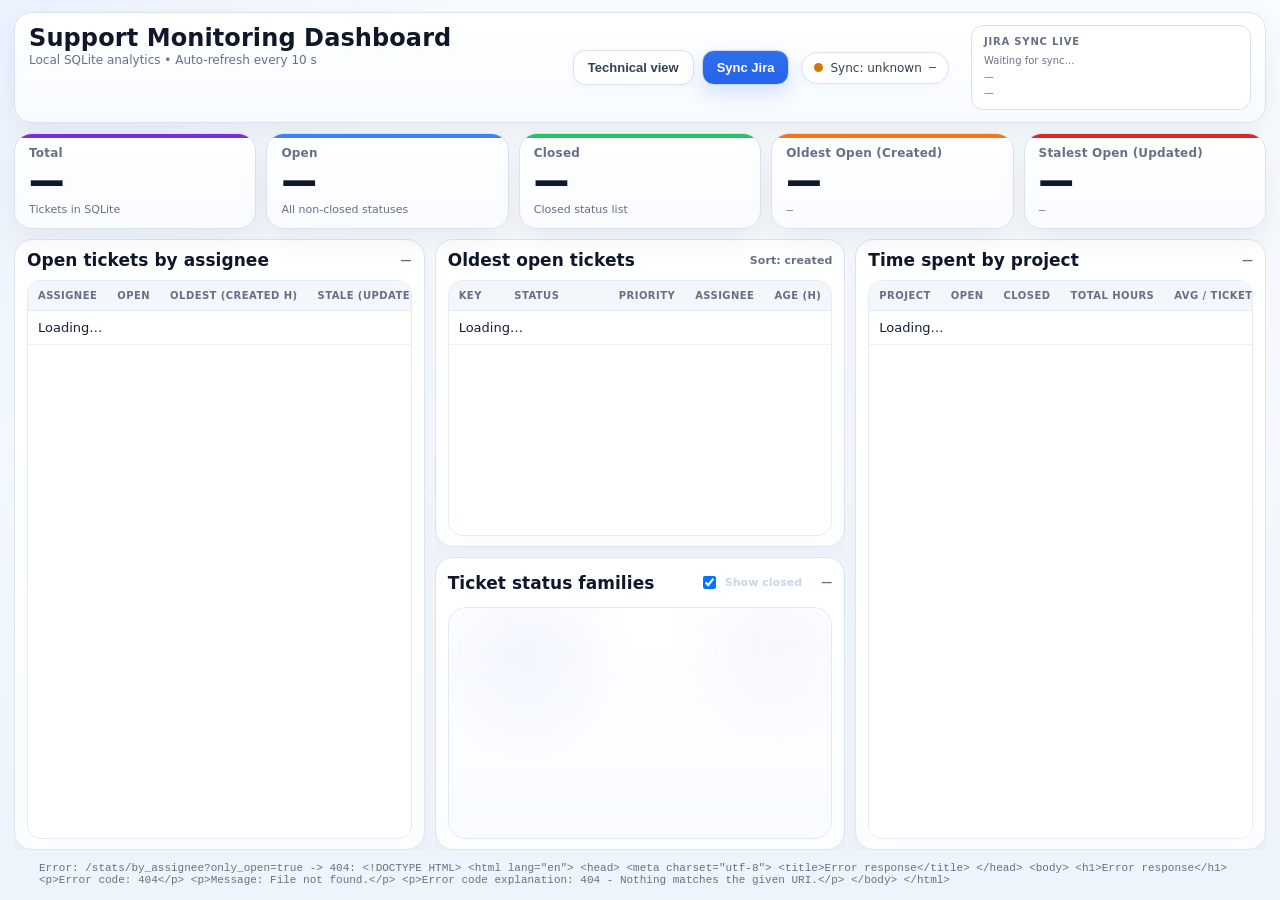
==== commit 3519f400: "feat(ui): add technical/executive theme switch and harmonize dashboard styles" ====
--- a/templates/index.html
+++ b/templates/index.html
@@ -6,39 +6,42 @@
     <title>Support Monitoring Dashboard</title>
     <link rel="stylesheet" href="/static/css/dashboard.css" />
   </head>
-  <body>
+  <body class="theme-exec">
     <div class="page">
       <div class="header">
         <div class="brand">
           <div class="title">Support Monitoring Dashboard</div>
           <div class="subtitle">
-            Local SQLite analytics • Auto-refresh every 10s
-          </div>
+            Local SQLite analytics • Auto-refresh every
+            <span id="refreshInfoInterval">10 s</span>
+          </div>
+        </div>
+
+        <div class="header-right">
+          <div class="header-actions">
+            <button id="themeToggleBtn" class="btn btn-secondary">
+              Executive view
+            </button>
+            <button id="syncBtn" class="btn">Sync Jira</button>
+          </div>
+
           <div
-            id="runtimeLine"
-            class="runtime-line"
-            title="Runtime information"
+            id="syncPill"
+            class="pill sync-pill-rich"
+            title="Last sync status"
           >
-            Loading runtime info…
-          </div>
-          <div id="syncLine" class="runtime-line" title="Last sync details">
-            Loading sync info…
-          </div>
-        </div>
-
-        <div class="header-right">
-          <button id="syncBtn" class="btn">Sync Jira</button>
-
-          <div id="syncPill" class="pill" title="Last sync status">
             <span id="syncDot" class="dot warn"></span>
             <span id="syncText">Sync: unknown</span>
             <span id="syncMeta" class="mono">—</span>
           </div>
 
-          <div id="refreshPill" class="pill" title="Last refresh time">
-            <span class="dot good"></span>
-            <span>Refresh</span>
-            <span id="lastRefresh" class="mono">—</span>
+          <div class="sync-live-box">
+            <div class="sync-live-title">JIRA sync live</div>
+            <div id="syncLiveBody" class="sync-live-body">
+              <div class="sync-live-line muted">Waiting for sync…</div>
+              <div class="sync-live-line muted">—</div>
+              <div class="sync-live-line muted">—</div>
+            </div>
           </div>
         </div>
       </div>
@@ -174,17 +177,18 @@
               <table>
                 <thead>
                   <tr>
-                    <th style="width: 26%">Project</th>
-                    <th class="right" style="width: 12%">Open</th>
-                    <th class="right" style="width: 12%">Closed</th>
-                    <th class="right" style="width: 20%">Total Hours</th>
-                    <th class="right" style="width: 18%">Avg / Ticket</th>
+                    <th style="width: 20%">Project</th>
+                    <th class="right" style="width: 10%">Open</th>
+                    <th class="right" style="width: 10%">Closed</th>
+                    <th class="right" style="width: 16%">Total Hours</th>
+                    <th class="right" style="width: 14%">Avg / Ticket</th>
+                    <th class="right" style="width: 18%">Avg Resolution</th>
                     <th class="right" style="width: 12%">Tickets</th>
                   </tr>
                 </thead>
                 <tbody id="timeByProjectBody">
                   <tr>
-                    <td colspan="6" class="muted">Loading…</td>
+                    <td colspan="7" class="muted">Loading…</td>
                   </tr>
                 </tbody>
               </table>
@@ -197,15 +201,13 @@
       </div>
 
       <div class="footer">
-        <div class="truncate">
-          Endpoints: <span class="mono">/stats/overview</span> •
-          <span class="mono">/stats/by_assignee</span> •
-          <span class="mono">/stats/top_oldest_open</span> •
-          <span class="mono">/stats/time_by_project</span> •
-          <span class="mono">/stats/status_family_distribution</span> •
-          <span class="mono">/config</span>
-        </div>
-        <div class="mono" id="errorLine"></div>
+        <span id="runtimeLine" class="mono truncate">
+          Loading runtime info…
+        </span>
+
+        <span id="syncErrorText" class="mono"></span>
+
+        <span id="errorLine" class="mono"></span>
       </div>
     </div>
 
--- a/static/css/dashboard.css
+++ b/static/css/dashboard.css
@@ -28,6 +28,39 @@
   --chart-other: #8fa3bf;
 }
 
+/* =========================
+   EXEC / MANAGEMENT THEME
+   ========================= */
+body.theme-exec {
+  --bg: #f3f6fb;
+  --panel: #ffffff;
+  --panel2: #ffffff;
+  --text: #142033;
+  --muted: #667085;
+  --border: #d9e2ef;
+
+  --good: #16a34a;
+  --bad: #dc2626;
+  --warn: #d97706;
+  --accent: #2563eb;
+
+  --age-warn: #d97706;
+  --age-warn-strong: #f97316;
+  --age-bad: #dc2626;
+
+  --effort-mild: #d97706;
+  --effort-strong: #dc2626;
+
+  --unassigned-bg: rgba(37, 99, 235, 0.08);
+  --unassigned-border: rgba(37, 99, 235, 0.22);
+
+  --chart-open: #3b82f6;
+  --chart-client: #f59e0b;
+  --chart-lux: #8b5cf6;
+  --chart-closed: #22c55e;
+  --chart-other: #94a3b8;
+}
+
 * {
   box-sizing: border-box;
 }
@@ -40,7 +73,9 @@
 
 body {
   margin: 0;
-  background: var(--bg);
+  background:
+    radial-gradient(circle at top left, rgba(59, 130, 246, 0.08), transparent 28%),
+    linear-gradient(180deg, #08111f 0%, #0b1220 100%);
   color: var(--text);
   font-family:
     system-ui,
@@ -51,12 +86,18 @@
     sans-serif;
 }
 
+body.theme-exec {
+  background:
+    radial-gradient(circle at top left, rgba(37, 99, 235, 0.06), transparent 30%),
+    linear-gradient(180deg, #f8fbff 0%, #eef4fb 100%);
+}
+
 .page {
   height: 100vh;
-  padding: 10px 12px;
+  padding: 12px 14px;
   display: flex;
   flex-direction: column;
-  gap: 8px;
+  gap: 10px;
   overflow: hidden;
   min-height: 0;
 }
@@ -66,15 +107,28 @@
   display: flex;
   align-items: flex-start;
   justify-content: space-between;
-  gap: 10px;
-  padding: 8px 10px;
+  gap: 12px;
+  padding: 12px 14px;
+  border: 1px solid rgba(74, 85, 104, 0.45);
+  border-radius: 18px;
+  background: linear-gradient(180deg, rgba(14, 24, 43, 0.96), rgba(10, 18, 33, 0.97));
+  box-shadow:
+    0 14px 34px rgba(0, 0, 0, 0.28),
+    inset 0 1px 0 rgba(255, 255, 255, 0.03);
+}
+
+body.theme-exec .header {
   border: 1px solid var(--border);
-  border-radius: 12px;
-  background: linear-gradient(
-    180deg,
-    rgba(17, 24, 39, 0.95),
-    rgba(15, 23, 42, 0.95)
-  );
+  background: linear-gradient(180deg, #ffffff, #f7fbff);
+  box-shadow:
+    0 10px 30px rgba(15, 23, 42, 0.06),
+    0 1px 0 rgba(255, 255, 255, 0.9) inset;
+}
+
+.header-actions {
+  display: flex;
+  align-items: center;
+  gap: 8px;
 }
 
 .brand {
@@ -87,14 +141,23 @@
 }
 
 .title {
-  font-size: 18px;
+  font-size: 24px;
   font-weight: 850;
-  letter-spacing: 0.2px;
+  letter-spacing: 0.1px;
   line-height: 1.1;
+  color: #f8fafc;
+}
+
+body.theme-exec .title {
+  color: #0f172a;
 }
 
 .subtitle {
-  font-size: 11px;
+  font-size: 12px;
+  color: #93a4ba;
+}
+
+body.theme-exec .subtitle {
   color: var(--muted);
 }
 
@@ -107,10 +170,199 @@
   max-width: 100%;
 }
 
+.sync-error-text {
+  color: #fca5a5;
+}
+
+body.theme-exec .sync-error-text {
+  color: #b42318;
+}
+
+.sync-info-inline {
+  margin-top: 4px;
+  display: flex;
+  flex-wrap: wrap;
+  gap: 14px;
+  font-size: 11px;
+  color: var(--muted);
+}
+
+.sync-inline-item {
+  display: inline-flex;
+  align-items: center;
+  gap: 6px;
+  white-space: nowrap;
+}
+
+.sync-info-badge {
+  display: inline-flex;
+  align-items: center;
+  justify-content: center;
+  min-width: 62px;
+  padding: 4px 8px;
+  border-radius: 999px;
+  font-size: 10px;
+  font-weight: 800;
+  border: 1px solid transparent;
+  white-space: nowrap;
+}
+
+.sync-info-badge.idle {
+  color: #d1d5db;
+  background: rgba(156, 163, 175, 0.12);
+  border-color: rgba(156, 163, 175, 0.24);
+}
+
+.sync-info-badge.running {
+  color: #111827;
+  background: rgba(245, 158, 11, 0.95);
+  border-color: rgba(245, 158, 11, 1);
+}
+
+.sync-info-badge.success {
+  color: #052e16;
+  background: rgba(34, 197, 94, 0.95);
+  border-color: rgba(34, 197, 94, 1);
+}
+
+.sync-info-badge.error {
+  color: #450a0a;
+  background: rgba(239, 68, 68, 0.95);
+  border-color: rgba(239, 68, 68, 1);
+}
+
+body.theme-exec .sync-info-badge.idle {
+  color: #475467;
+  background: #f2f4f7;
+  border-color: #d0d5dd;
+}
+
+body.theme-exec .sync-info-badge.running {
+  color: #7a2e0b;
+  background: #ffefd5;
+  border-color: #f59e0b;
+}
+
+body.theme-exec .sync-info-badge.success {
+  color: #065f46;
+  background: #dcfce7;
+  border-color: #86efac;
+}
+
+body.theme-exec .sync-info-badge.error {
+  color: #991b1b;
+  background: #fee2e2;
+  border-color: #fca5a5;
+}
+
+.sync-live-box {
+  margin-left: 10px;
+  min-width: 280px;
+  max-width: 360px;
+  background: rgba(11, 22, 40, 0.82);
+  border: 1px solid rgba(71, 85, 105, 0.42);
+  border-radius: 12px;
+  padding: 10px 12px;
+  box-shadow: inset 0 1px 0 rgba(255, 255, 255, 0.03);
+}
+
+body.theme-exec .sync-live-box {
+  background: #ffffff;
+  border: 1px solid var(--border);
+  box-shadow: inset 0 1px 0 rgba(255, 255, 255, 0.6);
+}
+
+.sync-live-title {
+  font-size: 10px;
+  font-weight: 800;
+  letter-spacing: 0.08em;
+  text-transform: uppercase;
+  color: var(--muted);
+  margin-bottom: 8px;
+}
+
+.sync-live-body {
+  display: grid;
+  gap: 4px;
+}
+
+.sync-live-line {
+  font-size: 10px;
+  line-height: 1.2;
+  color: var(--text);
+  white-space: nowrap;
+  overflow: hidden;
+  text-overflow: ellipsis;
+  opacity: 0.96;
+}
+
+.sync-live-running {
+  color: var(--warn);
+}
+
+.sync-live-success {
+  color: var(--good);
+}
+
+.sync-live-error {
+  color: var(--bad);
+}
+
+.sync-pill-rich {
+  max-width: 520px;
+  overflow: hidden;
+}
+
+.sync-pill-rich #syncText,
+.sync-pill-rich #syncMeta {
+  white-space: nowrap;
+  overflow: hidden;
+  text-overflow: ellipsis;
+}
+
+.footer {
+  flex: 0 0 auto;
+  display: flex;
+  justify-content: space-between;
+  align-items: center;
+  gap: 10px;
+  font-size: 11px;
+  color: var(--muted);
+  padding: 2px 4px;
+}
+
+.footer-details {
+  min-width: 0;
+  display: flex;
+  flex-direction: column;
+  gap: 4px;
+}
+
+.footer-detail-line {
+  display: flex;
+  align-items: center;
+  gap: 6px;
+  min-width: 0;
+}
+
+.footer-detail-label {
+  color: var(--muted);
+  font-weight: 800;
+  white-space: nowrap;
+}
+
+#syncErrorText {
+  color: #fca5a5;
+}
+
+body.theme-exec #syncErrorText {
+  color: #b42318;
+}
+
 .header-right {
   display: flex;
   align-items: center;
-  gap: 8px;
+  gap: 12px;
   flex-wrap: wrap;
   justify-content: flex-end;
 }
@@ -119,13 +371,21 @@
   display: inline-flex;
   align-items: center;
   gap: 7px;
-  padding: 6px 8px;
+  padding: 8px 12px;
   border-radius: 999px;
+  border: 1px solid rgba(71, 85, 105, 0.5);
+  background: rgba(10, 18, 32, 0.78);
+  font-size: 12px;
+  color: #c7d2e0;
+  white-space: nowrap;
+  box-shadow: inset 0 1px 0 rgba(255, 255, 255, 0.03);
+}
+
+body.theme-exec .pill {
   border: 1px solid var(--border);
-  background: rgba(0, 0, 0, 0.15);
-  font-size: 12px;
-  color: var(--muted);
-  white-space: nowrap;
+  background: #ffffff;
+  color: #344054;
+  box-shadow: 0 2px 8px rgba(15, 23, 42, 0.04);
 }
 
 .dot {
@@ -149,64 +409,125 @@
 }
 
 .btn {
-  padding: 7px 10px;
-  border-radius: 10px;
-  border: 1px solid var(--border);
-  background: #0a1220;
-  color: var(--text);
+  padding: 9px 14px;
+  border-radius: 12px;
+  border: 1px solid rgba(96, 165, 250, 0.28);
+  background: linear-gradient(180deg, #10203b, #0b1628);
+  color: #f8fafc;
   font-weight: 800;
   cursor: pointer;
-  font-size: 12px;
+  font-size: 13px;
+  box-shadow:
+    0 10px 22px rgba(0, 0, 0, 0.22),
+    inset 0 1px 0 rgba(255, 255, 255, 0.03);
+}
+
+body.theme-exec .btn {
+  border: 1px solid #c7d7f6;
+  background: linear-gradient(180deg, #2f6fed, #2563eb);
+  color: #ffffff;
+  box-shadow: 0 8px 20px rgba(37, 99, 235, 0.18);
 }
 
 .btn:hover {
-  outline: 2px solid rgba(96, 165, 250, 0.35);
+  border-color: rgba(96, 165, 250, 0.48);
+  outline: none;
+  filter: brightness(1.06);
+}
+
+body.theme-exec .btn:hover {
+  filter: brightness(1.03);
 }
 
 .btn:disabled {
   opacity: 0.55;
   cursor: not-allowed;
+}
+
+.btn-secondary {
+  background: linear-gradient(180deg, #152847, #0f1d34);
+  color: #f8fafc;
+  border-color: rgba(96, 165, 250, 0.32);
+  box-shadow:
+    0 10px 22px rgba(0, 0, 0, 0.22),
+    inset 0 1px 0 rgba(255, 255, 255, 0.03);
+}
+
+body.theme-exec .btn-secondary {
+  border: 1px solid var(--border);
+  background: #ffffff;
+  color: #344054;
+  box-shadow: 0 2px 8px rgba(15, 23, 42, 0.04);
+}
+
+.btn-secondary:hover {
+  filter: brightness(0.99);
+}
+
+body:not(.theme-exec) .btn-secondary:hover {
+  filter: brightness(1.06);
+  outline: none;
+  border-color: rgba(96, 165, 250, 0.5);
 }
 
 .kpis {
   flex: 0 0 auto;
   display: grid;
   grid-template-columns: repeat(5, minmax(0, 1fr));
-  gap: 8px;
+  gap: 10px;
   min-height: 0;
 }
 
 .card {
-  border: 1px solid var(--border);
-  border-radius: 12px;
-  background: rgba(17, 24, 39, 0.9);
-  padding: 8px 10px;
-  min-height: 66px;
+  border: 1px solid rgba(71, 85, 105, 0.38);
+  border-radius: 18px;
+  background: linear-gradient(180deg, rgba(13, 24, 43, 0.96), rgba(9, 17, 31, 0.98));
+  padding: 12px 14px;
+  min-height: 96px;
   display: flex;
   flex-direction: column;
   justify-content: space-between;
   overflow: hidden;
+  box-shadow:
+    0 14px 28px rgba(0, 0, 0, 0.24),
+    inset 0 1px 0 rgba(255, 255, 255, 0.02);
+  position: relative;
+}
+
+body.theme-exec .card {
+  border: 1px solid #d8e3f0;
+  background: linear-gradient(180deg, #ffffff, #f9fbff);
+  box-shadow: 0 12px 28px rgba(15, 23, 42, 0.06);
 }
 
 .card .label {
-  color: var(--muted);
-  font-size: 11px;
-  font-weight: 750;
-  letter-spacing: 0.4px;
+  color: #97a6ba;
+  font-size: 12px;
+  font-weight: 800;
+  letter-spacing: 0.2px;
   white-space: nowrap;
   overflow: hidden;
   text-overflow: ellipsis;
 }
 
+body.theme-exec .card .label {
+  color: #667085;
+}
+
 .card .value {
-  font-size: 28px;
+  font-size: 44px;
   font-weight: 950;
-  line-height: 0.95;
-  letter-spacing: -0.4px;
+  line-height: 0.92;
+  letter-spacing: -1px;
+  color: #f8fafc;
+}
+
+body.theme-exec .card .value {
+  color: #0f172a;
 }
 
 .card .hint {
-  color: var(--muted);
+  color: #8ea0b6;
   font-size: 11px;
   display: flex;
   align-items: center;
@@ -214,6 +535,47 @@
   white-space: nowrap;
   overflow: hidden;
   text-overflow: ellipsis;
+}
+
+body.theme-exec .card .hint {
+  color: var(--muted);
+}
+
+.kpis .card:nth-child(1)::before,
+.kpis .card:nth-child(2)::before,
+.kpis .card:nth-child(3)::before,
+.kpis .card:nth-child(4)::before,
+.kpis .card:nth-child(5)::before {
+  content: "";
+  position: absolute;
+  left: 0;
+  top: 0;
+  width: 100%;
+  height: 4px;
+}
+
+.kpis .card:nth-child(1)::before {
+  background: #7b2edd;
+}
+
+.kpis .card:nth-child(2)::before {
+  background: #3b82f6;
+}
+
+.kpis .card:nth-child(3)::before {
+  background: #22c55e;
+}
+
+.kpis .card:nth-child(4)::before {
+  background: #f97316;
+}
+
+.kpis .card:nth-child(5)::before {
+  background: #ef4444;
+}
+
+body.theme-exec .kpis .card:nth-child(5)::before {
+  background: #dc2626;
 }
 
 .mono {
@@ -225,6 +587,10 @@
   color: var(--text);
 }
 
+body.theme-exec .age-normal {
+  color: #0f172a;
+}
+
 .age-warn {
   color: var(--age-warn);
 }
@@ -255,6 +621,26 @@
 
 tr.effort-strong td {
   background: rgba(239, 68, 68, 0.1);
+}
+
+body.theme-exec tr.row-warn td {
+  background: #fff7ed;
+}
+
+body.theme-exec tr.row-warn-strong td {
+  background: #fff1f2;
+}
+
+body.theme-exec tr.row-bad td {
+  background: #fee2e2;
+}
+
+body.theme-exec tr.effort-mild td {
+  background: #fff7ed;
+}
+
+body.theme-exec tr.effort-strong td {
+  background: #fee2e2;
 }
 
 .effort-mild-text {
@@ -276,16 +662,26 @@
   border: 1px solid rgba(255, 255, 255, 0.12);
   background: rgba(255, 255, 255, 0.06);
   color: var(--text);
-  font-size: 12px;
-  font-weight: 800;
+  font-size: 10px;
+  font-weight: 700;
   line-height: 1;
   white-space: nowrap;
+}
+
+body.theme-exec .badge {
+  padding: 4px 9px;
+  border: 1px solid #d0d5dd;
+  background: #f8fafc;
 }
 
 .badge-unassigned {
   border-color: var(--unassigned-border);
   background: var(--unassigned-bg);
   color: #cfe3ff;
+}
+
+body.theme-exec .badge-unassigned {
+  color: #1d4ed8;
 }
 
 .badge-dot {
@@ -308,33 +704,55 @@
   min-height: 0;
   display: grid;
   grid-template-columns: 1fr 1fr 1fr;
-  gap: 8px;
+  gap: 10px;
   overflow: hidden;
   height: 100%;
 }
 
+.middle-stack {
+  min-height: 0;
+  display: grid;
+  grid-template-rows: minmax(0, 1fr) minmax(0, 0.95fr);
+  gap: 10px;
+  overflow: hidden;
+}
+
 .panel {
-  border: 1px solid var(--border);
-  border-radius: 12px;
-  background: rgba(15, 23, 42, 0.92);
-  padding: 8px 10px;
+  border: 1px solid rgba(71, 85, 105, 0.38);
+  border-radius: 18px;
+  background: linear-gradient(180deg, rgba(13, 24, 43, 0.96), rgba(9, 17, 31, 0.98));
+  padding: 10px 12px;
   display: flex;
   flex-direction: column;
   min-height: 0;
   overflow: hidden;
+  box-shadow:
+    0 14px 28px rgba(0, 0, 0, 0.22),
+    inset 0 1px 0 rgba(255, 255, 255, 0.02);
+}
+
+body.theme-exec .panel {
+  border: 1px solid #dbe5f1;
+  background: linear-gradient(180deg, #ffffff, #fcfdff);
+  box-shadow: 0 10px 24px rgba(15, 23, 42, 0.04);
 }
 
 .panel h2 {
   flex: 0 0 auto;
-  margin: 0 0 6px 0;
-  font-size: 15px;
+  margin: 0 0 10px 0;
+  font-size: 17px;
   font-weight: 900;
-  letter-spacing: 0.2px;
+  letter-spacing: 0.05px;
   display: flex;
   align-items: center;
   justify-content: space-between;
   gap: 10px;
   white-space: nowrap;
+  color: #f8fafc;
+}
+
+body.theme-exec .panel h2 {
+  color: #0f172a;
 }
 
 .panel h2 .small {
@@ -345,28 +763,29 @@
   text-overflow: ellipsis;
 }
 
-.middle-stack {
-  min-height: 0;
-  display: grid;
-  grid-template-rows: minmax(0, 1fr) minmax(0, 0.95fr);
-  gap: 8px;
-  overflow: hidden;
-}
-
 .table-wrap {
   flex: 1 1 auto;
   min-height: 0;
-  border: 1px solid var(--border);
-  border-radius: 10px;
-  background: rgba(0, 0, 0, 0.12);
+  border: 1px solid rgba(71, 85, 105, 0.32);
+  border-radius: 14px;
+  background: rgba(7, 15, 29, 0.62);
   overflow: hidden;
   position: relative;
+}
+
+body.theme-exec .table-wrap {
+  border: 1px solid #e5ebf3;
+  background: #ffffff;
 }
 
 .table-wrap.scrollable {
   overflow: auto;
   scrollbar-width: thin;
   scrollbar-color: rgba(156, 163, 175, 0.55) rgba(0, 0, 0, 0);
+}
+
+body.theme-exec .table-wrap.scrollable {
+  scrollbar-color: rgba(148, 163, 184, 0.7) rgba(0, 0, 0, 0);
 }
 
 .table-wrap.scrollable::-webkit-scrollbar {
@@ -378,6 +797,10 @@
   border-radius: 999px;
   border: 2px solid rgba(0, 0, 0, 0);
   background-clip: padding-box;
+}
+
+body.theme-exec .table-wrap.scrollable::-webkit-scrollbar-thumb {
+  background: rgba(148, 163, 184, 0.55);
 }
 
 .table-wrap.scrollable::-webkit-scrollbar-track {
@@ -400,6 +823,15 @@
   display: none;
 }
 
+body.theme-exec .scroll-cue {
+  background: linear-gradient(
+    to bottom,
+    rgba(255, 255, 255, 0),
+    rgba(248, 250, 252, 0.95)
+  );
+  opacity: 0.9;
+}
+
 .scroll-hint {
   pointer-events: none;
   position: absolute;
@@ -414,6 +846,12 @@
   display: none;
 }
 
+body.theme-exec .scroll-hint {
+  color: #475467;
+  background: rgba(255, 255, 255, 0.92);
+  border: 1px solid #d0d5dd;
+}
+
 .table-wrap.scrollable.has-overflow .scroll-cue,
 .table-wrap.scrollable.has-overflow .scroll-hint {
   display: block;
@@ -426,29 +864,53 @@
 }
 
 thead th {
-  background: rgba(17, 24, 39, 0.98);
-  color: var(--muted);
+  background: rgba(17, 27, 46, 0.98);
+  color: #92a3b8;
   text-align: left;
-  padding: 7px 8px;
-  font-size: 11px;
+  padding: 9px 10px;
+  font-size: 10px;
   font-weight: 900;
-  letter-spacing: 0.55px;
+  letter-spacing: 0.45px;
   text-transform: uppercase;
-  border-bottom: 1px solid var(--border);
+  border-bottom: 1px solid rgba(71, 85, 105, 0.34);
   white-space: nowrap;
   position: sticky;
   top: 0;
   z-index: 2;
 }
 
+body.theme-exec thead th {
+  background: #f3f6fb;
+  color: #667085;
+  border-bottom: 1px solid #e4eaf3;
+}
+
 tbody td {
-  padding: 6px 8px;
-  border-bottom: 1px solid rgba(39, 50, 68, 0.65);
+  padding: 9px 10px;
+  border-bottom: 1px solid rgba(46, 58, 79, 0.72);
   vertical-align: middle;
+  color: #eef2f8;
+}
+
+body.theme-exec tbody td {
+  border-bottom: 1px solid #edf2f7;
+  color: #142033;
 }
 
 tbody tr:nth-child(even) {
-  background: rgba(255, 255, 255, 0.03);
+  background: rgba(255, 255, 255, 0.025);
+}
+
+body.theme-exec tbody tr:nth-child(even) {
+  background: #fbfcfe;
+}
+
+tbody tr:hover td {
+  background: rgba(59, 130, 246, 0.08);
+}
+
+body.theme-exec tbody tr:hover td {
+  background: #eef5ff;
 }
 
 .right {
@@ -470,23 +932,23 @@
   flex: 1 1 auto;
   min-height: 0;
   height: 100%;
-  border: 1px solid rgba(255, 255, 255, 0.05);
-  border-radius: 14px;
+  border: 1px solid rgba(71, 85, 105, 0.3);
+  border-radius: 18px;
   background:
-    radial-gradient(
-      circle at 20% 20%,
-      rgba(96, 165, 250, 0.08),
-      transparent 32%
-    ),
-    radial-gradient(
-      circle at 85% 15%,
-      rgba(167, 139, 250, 0.06),
-      transparent 28%
-    ),
-    linear-gradient(180deg, rgba(9, 19, 38, 0.92), rgba(7, 15, 30, 0.96));
-  padding: 2px;
-  display: flex;
-  overflow: hidden;
+    radial-gradient(circle at 20% 20%, rgba(59, 130, 246, 0.12), transparent 30%),
+    radial-gradient(circle at 85% 15%, rgba(139, 92, 246, 0.08), transparent 28%),
+    linear-gradient(180deg, rgba(12, 24, 44, 0.98), rgba(8, 16, 30, 0.98));
+  padding: 8px;
+  display: flex;
+  overflow: hidden;
+}
+
+body.theme-exec .chart-panel-inner {
+  border: 1px solid #e4eaf3;
+  background:
+    radial-gradient(circle at 20% 20%, rgba(37, 99, 235, 0.06), transparent 30%),
+    radial-gradient(circle at 85% 15%, rgba(139, 92, 246, 0.05), transparent 28%),
+    linear-gradient(180deg, #ffffff, #f8fbff);
 }
 
 .chart-box {
@@ -501,31 +963,25 @@
   flex: 1 1 auto;
   width: 100%;
   height: 100%;
-  min-height: 220px;
+  min-height: 240px;
 }
 
 .zc-ref {
   display: none !important;
+}
+
+.muted {
+  color: var(--muted);
 }
 
 @media (max-width: 1400px) {
   .chart-panel-inner {
     min-height: 220px;
   }
-}
-
-.footer {
-  flex: 0 0 auto;
-  display: flex;
-  align-items: center;
-  justify-content: space-between;
-  gap: 12px;
-  color: var(--muted);
-  font-size: 11px;
-  padding: 0 2px;
-  white-space: nowrap;
-  overflow: hidden;
-  text-overflow: ellipsis;
+
+  .card .value {
+    font-size: 34px;
+  }
 }
 
 @media (max-width: 1200px) {
@@ -534,6 +990,10 @@
     overflow: auto;
   }
 
+  .header-actions {
+    flex-wrap: wrap;
+  }
+
   .page {
     height: auto;
     overflow: visible;
@@ -553,7 +1013,7 @@
   }
 
   .card .value {
-    font-size: 26px;
+    font-size: 30px;
   }
 
   .table-wrap.scrollable {
@@ -576,4 +1036,13 @@
   .chart-panel-inner {
     min-height: 220px;
   }
-}
+
+  .footer {
+    flex-direction: column;
+    align-items: flex-start;
+  }
+
+  .sync-live-box {
+    max-width: none;
+  }
+}
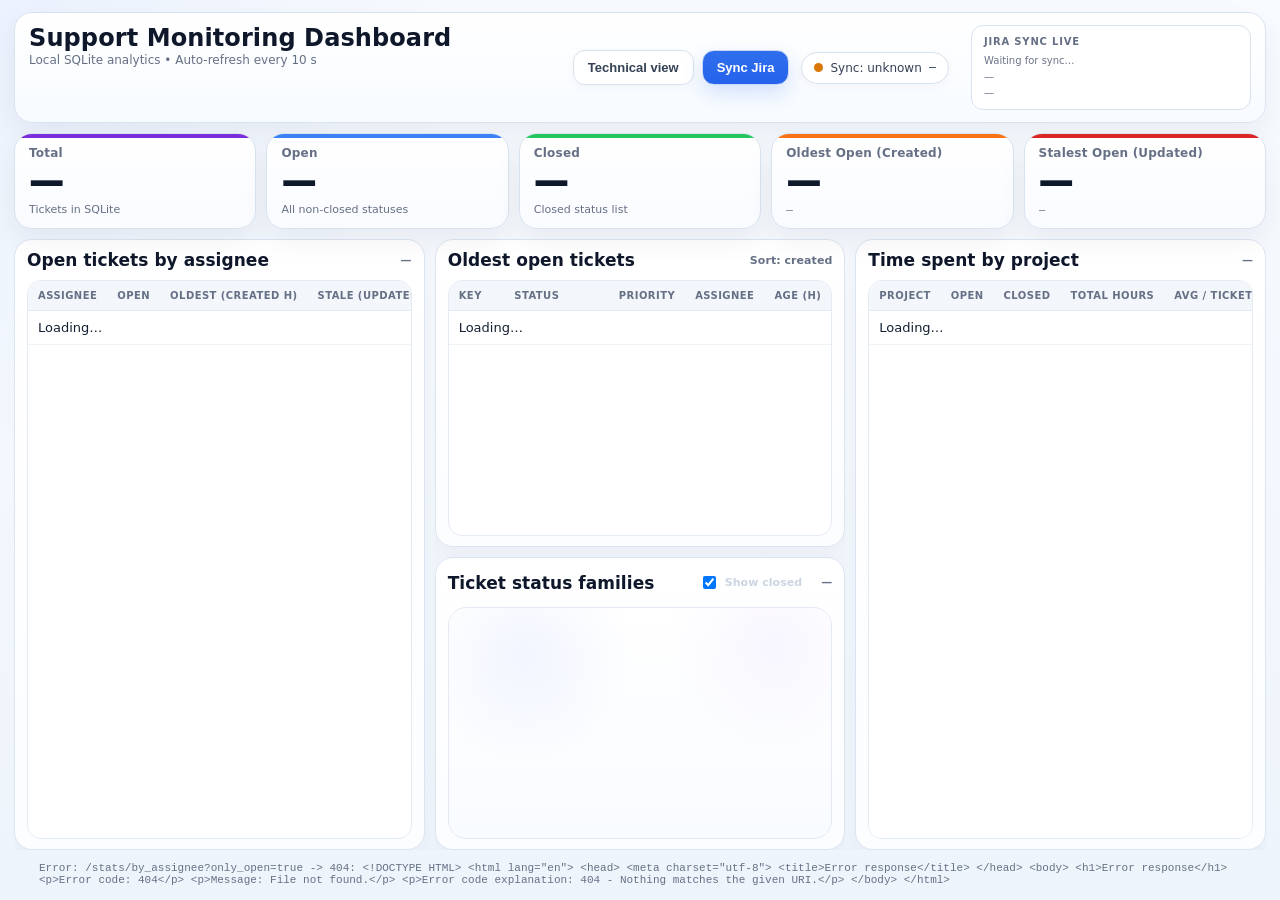
==== commit 8d2660c2: "feat: refactor status configuration and add Jira search integration" ====
--- a/templates/index.html
+++ b/templates/index.html
@@ -82,7 +82,13 @@
         <div class="grid3">
           <div class="panel">
             <h2>
-              <span>Open tickets by assignee</span>
+              <span
+                id="assigneePanelTitle"
+                class="clickable-panel-title"
+                title="Open matching tickets in Jira"
+              >
+                Open tickets by assignee
+              </span>
               <span class="small" id="assigneeMeta">—</span>
             </h2>
 
--- a/static/css/dashboard.css
+++ b/static/css/dashboard.css
@@ -761,6 +761,24 @@
   font-weight: 750;
   overflow: hidden;
   text-overflow: ellipsis;
+}
+
+.clickable-panel-title {
+  cursor: pointer;
+  transition: opacity 0.15s ease;
+}
+
+.clickable-panel-title:hover {
+  opacity: 0.8;
+  text-decoration: underline;
+}
+
+.clickable-row {
+  cursor: pointer;
+}
+
+.clickable-row:hover td {
+  background: rgba(96, 165, 250, 0.08);
 }
 
 .table-wrap {
@@ -905,10 +923,6 @@
   background: #fbfcfe;
 }
 
-tbody tr:hover td {
-  background: rgba(59, 130, 246, 0.08);
-}
-
 body.theme-exec tbody tr:hover td {
   background: #eef5ff;
 }
